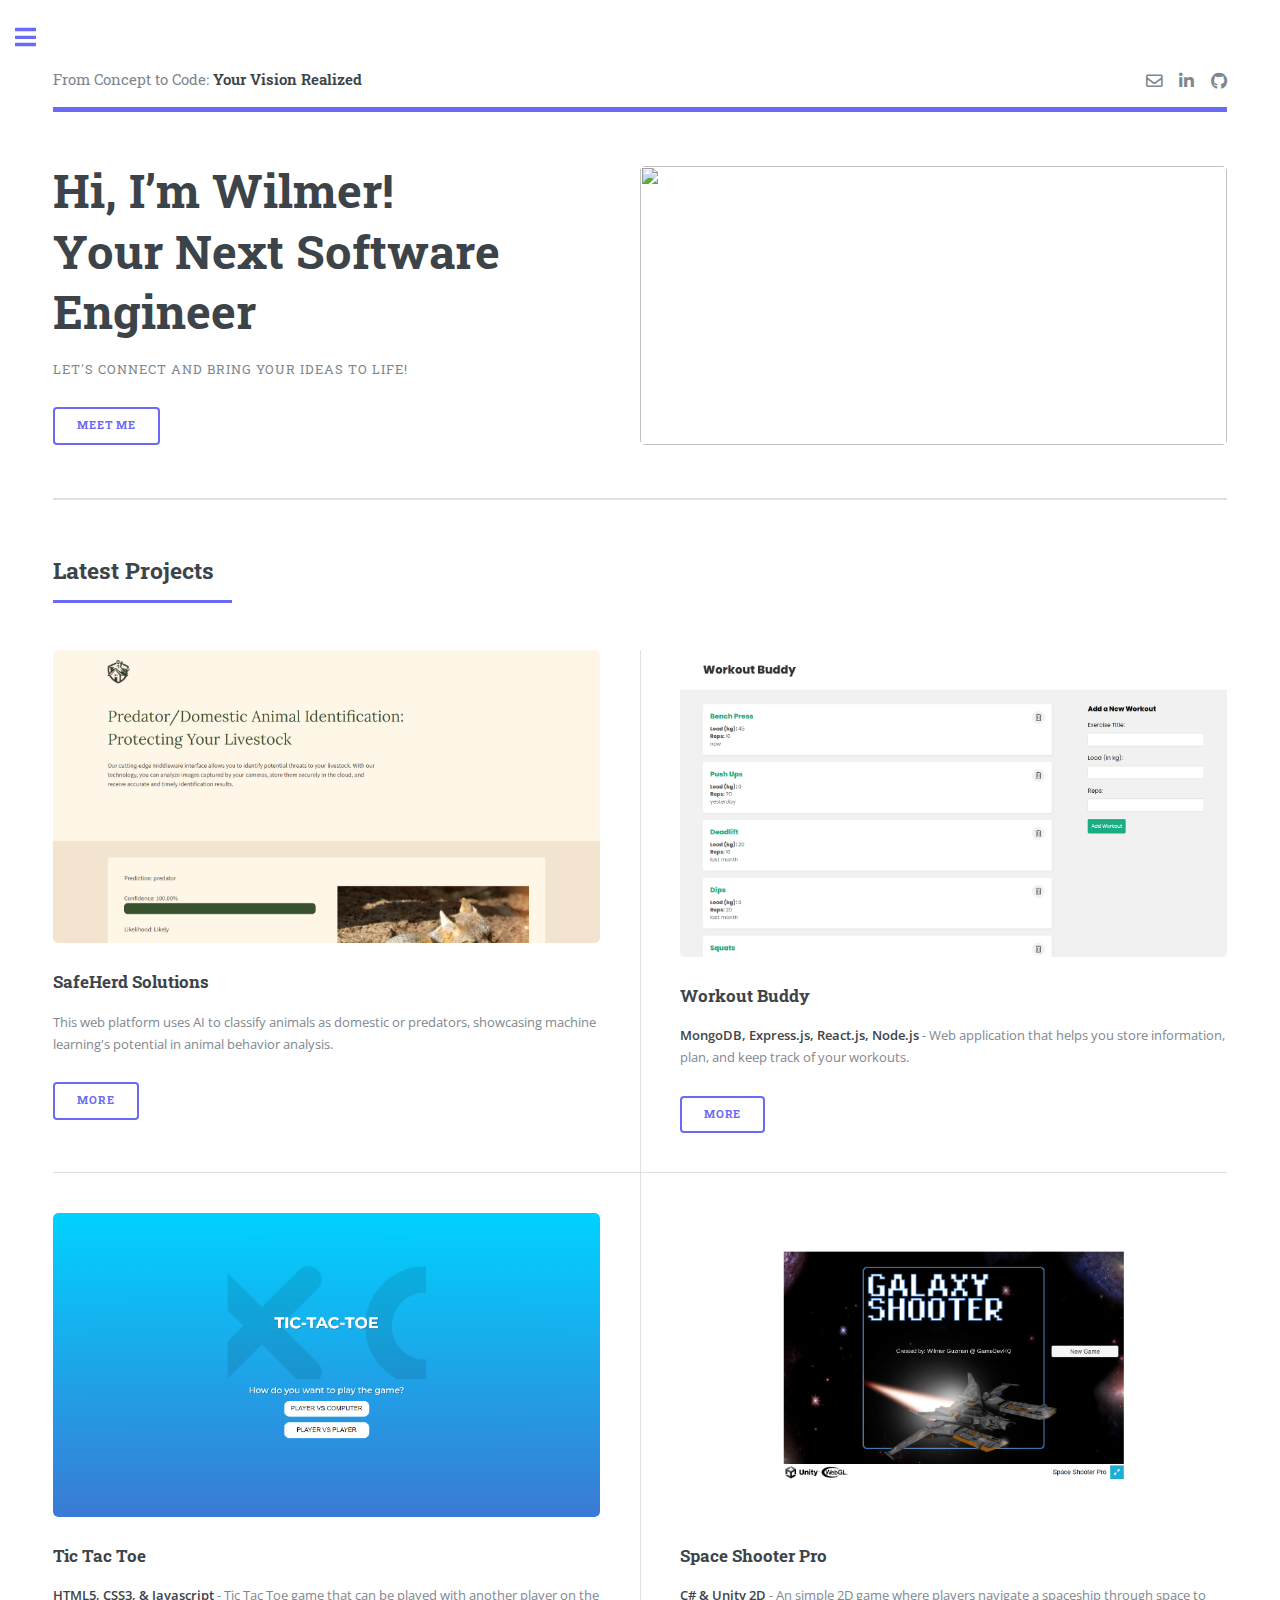
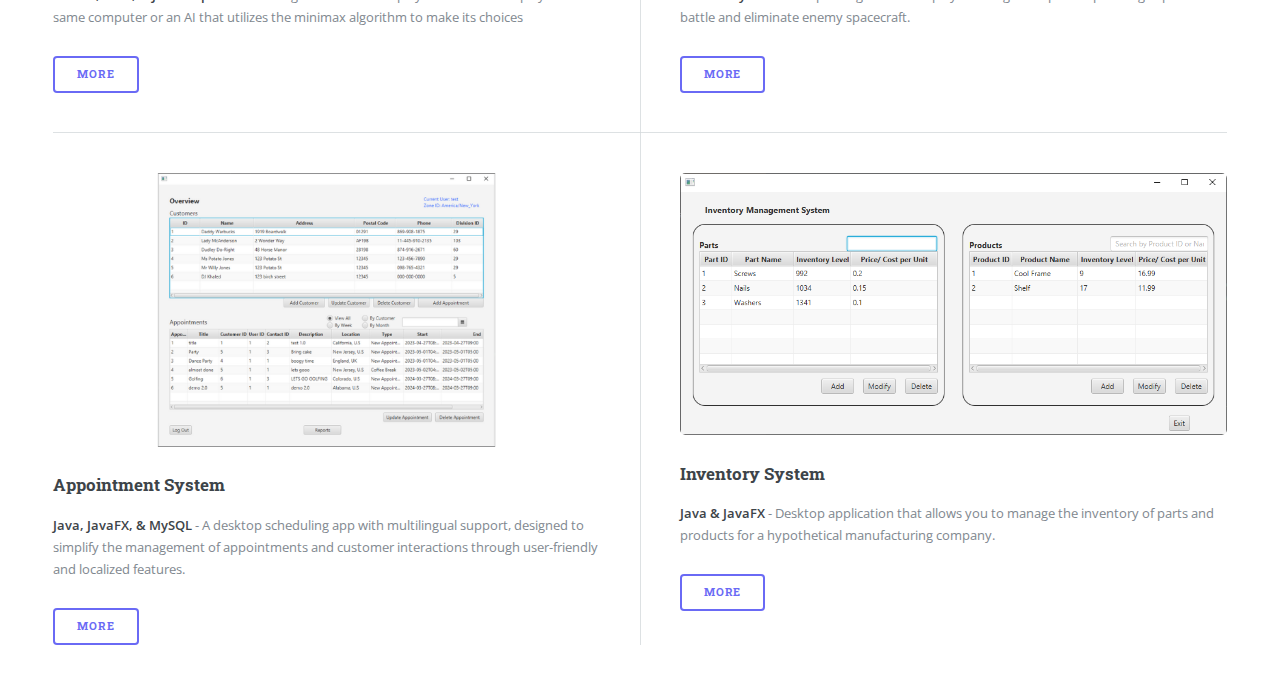
==== index.html @ 5cb60469 "Initial commit" ====
<!DOCTYPE html>
<html>
  <head>
    <title>Wilmer Guzman Portfolio - Codebywill</title>
    <meta charset="utf-8" />
    <meta
      name="viewport"
      content="width=device-width, initial-scale=1, user-scalable=no"
    />
    <link rel="stylesheet" href="assets/css/main.css" />
  </head>
  <body class="is-preload">
    <!-- Wrapper -->
    <div id="wrapper">
      <!-- Main -->
      <div id="main">
        <div class="inner">
          <!-- Header -->
          <header id="header">
            <a href="index.html" class="logo"
              >From Concept to Code: <strong>Your Vision Realized</strong></a
            >
            <ul class="icons">
              <li>
                <a
                  href="mailto:joelguzman2468@gmail.com"
                  target="_blank"
                  class="icon fa-envelope"
                  ><span class="label">Email</span></a
                >
              </li>
              <li>
                <a
                  href="https://www.linkedin.com/in/wilmerguzman/"
                  target="_blank"
                  class="icon brands fa-linkedin-in"
                  ><span class="label">LinkedIn</span></a
                >
              </li>
              <li>
                <a
                  href="https://github.com/Wilmer856"
                  target="_blank"
                  class="icon brands fa-github"
                  ><span class="label">Github</span></a
                >
              </li>
            </ul>
          </header>

          <!-- Banner -->
          <section id="banner">
            <div class="content">
              <header>
                <h1>
                  Hi, I’m Wilmer!<br />
                  Your Next Software Engineer
                </h1>
                <p>Let's connect and bring your ideas to life!</p>
              </header>
              <ul class="actions">
                <li><a href="#" class="button big">Meet me</a></li>
              </ul>
            </div>
            <span class="image object">
              <img
                src="images/cytonn-photography-n95VMLxqM2I-unsplash.jpg"
                alt=""
              />
            </span>
          </section>

          <!-- Section -->
          <section id="portfolio">
            <header class="major">
              <h2>Latest Projects</h2>
            </header>
            <div class="posts">
              <article>
                <a href="./portfolio/safeherd.html" class="image"
                  ><img src="images/SafeHerd.png" alt=""
                /></a>
                <h3>SafeHerd Solutions</h3>
                <p>
                  This web platform uses AI to classify animals as domestic or
                  predators, showcasing machine learning's potential in animal
                  behavior analysis.
                </p>
                <ul class="actions">
                  <li>
                    <a href="./portfolio/safeherd.html" class="button">More</a>
                  </li>
                </ul>
              </article>
              <article>
                <a href="./portfolio/workout-buddy.html" class="image"
                  ><img src="images/workout-buddy.png" alt=""
                /></a>
                <h3>Workout Buddy</h3>
                <p>
                  <strong>MongoDB, Express.js, React.js, Node.js </strong>
                  - Web application that helps you store information, plan, and
                  keep track of your workouts.
                </p>
                <ul class="actions">
                  <li>
                    <a href="./portfolio/workout-buddy.html" class="button"
                      >More</a
                    >
                  </li>
                </ul>
              </article>
              <article>
                <a href="./portfolio/tic-tac-toe.html" class="image"
                  ><img src="images/Tic-Tac-Toe.png" alt=""
                /></a>
                <h3>Tic Tac Toe</h3>
                <p>
                  <strong>HTML5, CSS3, & Javascript </strong>
                  - Tic Tac Toe game that can be played with another player on
                  the same computer or an AI that utilizes the minimax algorithm
                  to make its choices
                </p>
                <ul class="actions">
                  <li>
                    <a href="./portfolio/tic-tac-toe.html" class="button"
                      >More</a
                    >
                  </li>
                </ul>
              </article>
              <article>
                <a href="./portfolio/space-shooter.html" class="image"
                  ><img src="images/Space-Shooter-Pro.png" alt=""
                /></a>
                <h3>Space Shooter Pro</h3>
                <p>
                  <strong>C# & Unity 2D </strong>
                  - An simple 2D game where players navigate a spaceship through
                  space to battle and eliminate enemy spacecraft.
                </p>
                <ul class="actions">
                  <li>
                    <a href="./portfolio/space-shooter.html" class="button"
                      >More</a
                    >
                  </li>
                </ul>
              </article>
              <article>
                <a href="./portfolio/appointment-system.html" class="image"
                  ><img src="images/appointment-app.png" alt=""
                /></a>
                <h3>Appointment System</h3>
                <p>
                  <strong>Java, JavaFX, & MySQL </strong>
                  - A desktop scheduling app with multilingual support, designed
                  to simplify the management of appointments and customer
                  interactions through user-friendly and localized features.
                </p>
                <ul class="actions">
                  <li>
                    <a href="./portfolio/appointment-system.html" class="button"
                      >More</a
                    >
                  </li>
                </ul>
              </article>
              <article>
                <a href="./portfolio/inventory-system.html" class="image"
                  ><img src="images/inventory-system.png" alt=""
                /></a>
                <h3>Inventory System</h3>
                <p>
                  <strong>Java & JavaFX </strong>
                  - Desktop application that allows you to manage the inventory
                  of parts and products for a hypothetical manufacturing
                  company.
                </p>
                <ul class="actions">
                  <li>
                    <a href="./portfolio/inventory-system.html" class="button"
                      >More</a
                    >
                  </li>
                </ul>
              </article>
            </div>
          </section>
        </div>
      </div>

      <!-- Sidebar -->
      <div id="sidebar">
        <div class="inner">
          <!-- Menu -->
          <nav id="menu">
            <header class="major">
              <h2>Menu</h2>
            </header>
            <ul>
              <li><a href="index.html">Homepage</a></li>
              <li><a href="index.html#portfolio">Portfolio</a></li>
            </ul>
          </nav>
          <!-- Section -->
          <section>
            <header class="major">
              <h2>Get in touch</h2>
            </header>
            <p>Ready to Start a Conversation?</p>
            <ul class="contact">
              <li class="icon solid fa-envelope">
                <a href="mailto:joelguzman2468@gmail.com" target="_blank"
                  >joelguzman2468@gmail.com</a
                >
              </li>
              <li class="icon brands solid fa-linkedin-in">
                <a
                  href="https://www.linkedin.com/in/wilmerguzman/"
                  target="_blank"
                  >Codebywill.com/linkedin</a
                >
              </li>
              <li class="icon brands solid fa-github">
                <a href="https://github.com/Wilmer856" target="_blank"
                  >Codebywill.com/github</a
                >
              </li>
            </ul>
          </section>

          <!-- Footer -->
          <footer id="footer">
            <p class="copyright">&copy; Codebywill. All rights reserved.</p>
          </footer>
        </div>
      </div>
    </div>

    <!-- Scripts -->
    <script src="assets/js/jquery.min.js"></script>
    <script src="assets/js/browser.min.js"></script>
    <script src="assets/js/breakpoints.min.js"></script>
    <script src="assets/js/util.js"></script>
    <script src="assets/js/main.js"></script>
  </body>

  <!-- Editorial by HTML5 UP -->
</html>
---- assets/css/main.css ----
@import url(fontawesome-all.min.css);
@import url("https://fonts.googleapis.com/css?family=Open+Sans:400,600,400italic,600italic|Roboto+Slab:400,700");
/*
	Editorial by HTML5 UP
	html5up.net | @ajlkn
	Free for personal and commercial use under the CCA 3.0 license (html5up.net/license)
*/
html, body, div, span, applet, object,
iframe, h1, h2, h3, h4, h5, h6, p, blockquote,
pre, a, abbr, acronym, address, big, cite,
code, del, dfn, em, img, ins, kbd, q, s, samp,
small, strike, strong, sub, sup, tt, var, b,
u, i, center, dl, dt, dd, ol, ul, li, fieldset,
form, label, legend, table, caption, tbody,
tfoot, thead, tr, th, td, article, aside,
canvas, details, embed, figure, figcaption,
footer, header, hgroup, menu, nav, output, ruby,
section, summary, time, mark, audio, video {
  margin: 0;
  padding: 0;
  border: 0;
  font-size: 100%;
  font: inherit;
  vertical-align: baseline; }

article, aside, details, figcaption, figure,
footer, header, hgroup, menu, nav, section {
  display: block; }

body {
  line-height: 1; }

ol, ul {
  list-style: none; }

blockquote, q {
  quotes: none; }
  blockquote:before, blockquote:after, q:before, q:after {
    content: '';
    content: none; }

table {
  border-collapse: collapse;
  border-spacing: 0; }

body {
  -webkit-text-size-adjust: none; }

mark {
  background-color: transparent;
  color: inherit; }

input::-moz-focus-inner {
  border: 0;
  padding: 0; }

input, select, textarea {
  -moz-appearance: none;
  -webkit-appearance: none;
  -ms-appearance: none;
  appearance: none; }

/* Basic */
@-ms-viewport {
  width: device-width; }

body {
  -ms-overflow-style: scrollbar; }

@media screen and (max-width: 480px) {
  html, body {
    min-width: 320px; } }

html {
  box-sizing: border-box; }

*, *:before, *:after {
  box-sizing: inherit; }

body {
  background: #ffffff; }
  body.is-preload *, body.is-preload *:before, body.is-preload *:after, body.is-resizing *, body.is-resizing *:before, body.is-resizing *:after {
    -moz-animation: none !important;
    -webkit-animation: none !important;
    -ms-animation: none !important;
    animation: none !important;
    -moz-transition: none !important;
    -webkit-transition: none !important;
    -ms-transition: none !important;
    transition: none !important; }

/* Type */
body, input, select, textarea {
  color: #7f888f;
  font-family: "Open Sans", sans-serif;
  font-size: 13pt;
  font-weight: 400;
  line-height: 1.65; }
  @media screen and (max-width: 1680px) {
    body, input, select, textarea {
      font-size: 11pt; } }
  @media screen and (max-width: 1280px) {
    body, input, select, textarea {
      font-size: 10pt; } }
  @media screen and (max-width: 360px) {
    body, input, select, textarea {
      font-size: 9pt; } }

a {
  -moz-transition: color 0.2s ease-in-out, border-bottom-color 0.2s ease-in-out;
  -webkit-transition: color 0.2s ease-in-out, border-bottom-color 0.2s ease-in-out;
  -ms-transition: color 0.2s ease-in-out, border-bottom-color 0.2s ease-in-out;
  transition: color 0.2s ease-in-out, border-bottom-color 0.2s ease-in-out;
  border-bottom: dotted 1px;
  color: #6A6AF5;
  text-decoration: none; }
  a:hover {
    border-bottom-color: #6A6AF5;
    color: #6A6AF5 !important; }
    a:hover strong {
      color: inherit; }

strong, b {
  color: #3d4449;
  font-weight: 600; }

em, i {
  font-style: italic; }

p {
  margin: 0 0 2em 0; }

h1, h2, h3, h4, h5, h6 {
  color: #3d4449;
  font-family: "Roboto Slab", serif;
  font-weight: 700;
  line-height: 1.5;
  margin: 0 0 1em 0; }
  h1 a, h2 a, h3 a, h4 a, h5 a, h6 a {
    color: inherit;
    text-decoration: none;
    border-bottom: 0; }

h1 {
  font-size: 4em;
  margin: 0 0 0.5em 0;
  line-height: 1.3; }

h2 {
  font-size: 1.75em; }

h3 {
  font-size: 1.25em; }

h4 {
  font-size: 1.1em; }

h5 {
  font-size: 0.9em; }

h6 {
  font-size: 0.7em; }

@media screen and (max-width: 1680px) {
  h1 {
    font-size: 3.5em; } }

@media screen and (max-width: 980px) {
  h1 {
    font-size: 3.25em; } }

@media screen and (max-width: 736px) {
  h1 {
    font-size: 2em;
    line-height: 1.4; }
  h2 {
    font-size: 1.5em; } }

sub {
  font-size: 0.8em;
  position: relative;
  top: 0.5em; }

sup {
  font-size: 0.8em;
  position: relative;
  top: -0.5em; }

blockquote {
  border-left: solid 3px rgba(210, 215, 217, 0.75);
  font-style: italic;
  margin: 0 0 2em 0;
  padding: 0.5em 0 0.5em 2em; }

code {
  background: rgba(230, 235, 237, 0.25);
  border-radius: 0.375em;
  border: solid 1px rgba(210, 215, 217, 0.75);
  font-family: "Courier New", monospace;
  font-size: 0.9em;
  margin: 0 0.25em;
  padding: 0.25em 0.65em; }

pre {
  -webkit-overflow-scrolling: touch;
  font-family: "Courier New", monospace;
  font-size: 0.9em;
  margin: 0 0 2em 0; }
  pre code {
    display: block;
    line-height: 1.75;
    padding: 1em 1.5em;
    overflow-x: auto; }

hr {
  border: 0;
  border-bottom: solid 1px rgba(210, 215, 217, 0.75);
  margin: 2em 0; }
  hr.major {
    margin: 3em 0; }

.align-left {
  text-align: left; }

.align-center {
  text-align: center; }

.align-right {
  text-align: right; }

/* Row */
.row {
  display: flex;
  flex-wrap: wrap;
  box-sizing: border-box;
  align-items: stretch; }
  .row > * {
    box-sizing: border-box; }
  .row.gtr-uniform > * > :last-child {
    margin-bottom: 0; }
  .row.aln-left {
    justify-content: flex-start; }
  .row.aln-center {
    justify-content: center; }
  .row.aln-right {
    justify-content: flex-end; }
  .row.aln-top {
    align-items: flex-start; }
  .row.aln-middle {
    align-items: center; }
  .row.aln-bottom {
    align-items: flex-end; }
  .row > .imp {
    order: -1; }
  .row > .col-1 {
    width: 8.33333%; }
  .row > .off-1 {
    margin-left: 8.33333%; }
  .row > .col-2 {
    width: 16.66667%; }
  .row > .off-2 {
    margin-left: 16.66667%; }
  .row > .col-3 {
    width: 25%; }
  .row > .off-3 {
    margin-left: 25%; }
  .row > .col-4 {
    width: 33.33333%; }
  .row > .off-4 {
    margin-left: 33.33333%; }
  .row > .col-5 {
    width: 41.66667%; }
  .row > .off-5 {
    margin-left: 41.66667%; }
  .row > .col-6 {
    width: 50%; }
  .row > .off-6 {
    margin-left: 50%; }
  .row > .col-7 {
    width: 58.33333%; }
  .row > .off-7 {
    margin-left: 58.33333%; }
  .row > .col-8 {
    width: 66.66667%; }
  .row > .off-8 {
    margin-left: 66.66667%; }
  .row > .col-9 {
    width: 75%; }
  .row > .off-9 {
    margin-left: 75%; }
  .row > .col-10 {
    width: 83.33333%; }
  .row > .off-10 {
    margin-left: 83.33333%; }
  .row > .col-11 {
    width: 91.66667%; }
  .row > .off-11 {
    margin-left: 91.66667%; }
  .row > .col-12 {
    width: 100%; }
  .row > .off-12 {
    margin-left: 100%; }
  .row.gtr-0 {
    margin-top: 0;
    margin-left: 0em; }
    .row.gtr-0 > * {
      padding: 0 0 0 0em; }
    .row.gtr-0.gtr-uniform {
      margin-top: 0em; }
      .row.gtr-0.gtr-uniform > * {
        padding-top: 0em; }
  .row.gtr-25 {
    margin-top: 0;
    margin-left: -0.375em; }
    .row.gtr-25 > * {
      padding: 0 0 0 0.375em; }
    .row.gtr-25.gtr-uniform {
      margin-top: -0.375em; }
      .row.gtr-25.gtr-uniform > * {
        padding-top: 0.375em; }
  .row.gtr-50 {
    margin-top: 0;
    margin-left: -0.75em; }
    .row.gtr-50 > * {
      padding: 0 0 0 0.75em; }
    .row.gtr-50.gtr-uniform {
      margin-top: -0.75em; }
      .row.gtr-50.gtr-uniform > * {
        padding-top: 0.75em; }
  .row {
    margin-top: 0;
    margin-left: -1.5em; }
    .row > * {
      padding: 0 0 0 1.5em; }
    .row.gtr-uniform {
      margin-top: -1.5em; }
      .row.gtr-uniform > * {
        padding-top: 1.5em; }
  .row.gtr-150 {
    margin-top: 0;
    margin-left: -2.25em; }
    .row.gtr-150 > * {
      padding: 0 0 0 2.25em; }
    .row.gtr-150.gtr-uniform {
      margin-top: -2.25em; }
      .row.gtr-150.gtr-uniform > * {
        padding-top: 2.25em; }
  .row.gtr-200 {
    margin-top: 0;
    margin-left: -3em; }
    .row.gtr-200 > * {
      padding: 0 0 0 3em; }
    .row.gtr-200.gtr-uniform {
      margin-top: -3em; }
      .row.gtr-200.gtr-uniform > * {
        padding-top: 3em; }
  @media screen and (max-width: 1680px) {
    .row {
      display: flex;
      flex-wrap: wrap;
      box-sizing: border-box;
      align-items: stretch; }
      .row > * {
        box-sizing: border-box; }
      .row.gtr-uniform > * > :last-child {
        margin-bottom: 0; }
      .row.aln-left {
        justify-content: flex-start; }
      .row.aln-center {
        justify-content: center; }
      .row.aln-right {
        justify-content: flex-end; }
      .row.aln-top {
        align-items: flex-start; }
      .row.aln-middle {
        align-items: center; }
      .row.aln-bottom {
        align-items: flex-end; }
      .row > .imp-xlarge {
        order: -1; }
      .row > .col-1-xlarge {
        width: 8.33333%; }
      .row > .off-1-xlarge {
        margin-left: 8.33333%; }
      .row > .col-2-xlarge {
        width: 16.66667%; }
      .row > .off-2-xlarge {
        margin-left: 16.66667%; }
      .row > .col-3-xlarge {
        width: 25%; }
      .row > .off-3-xlarge {
        margin-left: 25%; }
      .row > .col-4-xlarge {
        width: 33.33333%; }
      .row > .off-4-xlarge {
        margin-left: 33.33333%; }
      .row > .col-5-xlarge {
        width: 41.66667%; }
      .row > .off-5-xlarge {
        margin-left: 41.66667%; }
      .row > .col-6-xlarge {
        width: 50%; }
      .row > .off-6-xlarge {
        margin-left: 50%; }
      .row > .col-7-xlarge {
        width: 58.33333%; }
      .row > .off-7-xlarge {
        margin-left: 58.33333%; }
      .row > .col-8-xlarge {
        width: 66.66667%; }
      .row > .off-8-xlarge {
        margin-left: 66.66667%; }
      .row > .col-9-xlarge {
        width: 75%; }
      .row > .off-9-xlarge {
        margin-left: 75%; }
      .row > .col-10-xlarge {
        width: 83.33333%; }
      .row > .off-10-xlarge {
        margin-left: 83.33333%; }
      .row > .col-11-xlarge {
        width: 91.66667%; }
      .row > .off-11-xlarge {
        margin-left: 91.66667%; }
      .row > .col-12-xlarge {
        width: 100%; }
      .row > .off-12-xlarge {
        margin-left: 100%; }
      .row.gtr-0 {
        margin-top: 0;
        margin-left: 0em; }
        .row.gtr-0 > * {
          padding: 0 0 0 0em; }
        .row.gtr-0.gtr-uniform {
          margin-top: 0em; }
          .row.gtr-0.gtr-uniform > * {
            padding-top: 0em; }
      .row.gtr-25 {
        margin-top: 0;
        margin-left: -0.375em; }
        .row.gtr-25 > * {
          padding: 0 0 0 0.375em; }
        .row.gtr-25.gtr-uniform {
          margin-top: -0.375em; }
          .row.gtr-25.gtr-uniform > * {
            padding-top: 0.375em; }
      .row.gtr-50 {
        margin-top: 0;
        margin-left: -0.75em; }
        .row.gtr-50 > * {
          padding: 0 0 0 0.75em; }
        .row.gtr-50.gtr-uniform {
          margin-top: -0.75em; }
          .row.gtr-50.gtr-uniform > * {
            padding-top: 0.75em; }
      .row {
        margin-top: 0;
        margin-left: -1.5em; }
        .row > * {
          padding: 0 0 0 1.5em; }
        .row.gtr-uniform {
          margin-top: -1.5em; }
          .row.gtr-uniform > * {
            padding-top: 1.5em; }
      .row.gtr-150 {
        margin-top: 0;
        margin-left: -2.25em; }
        .row.gtr-150 > * {
          padding: 0 0 0 2.25em; }
        .row.gtr-150.gtr-uniform {
          margin-top: -2.25em; }
          .row.gtr-150.gtr-uniform > * {
            padding-top: 2.25em; }
      .row.gtr-200 {
        margin-top: 0;
        margin-left: -3em; }
        .row.gtr-200 > * {
          padding: 0 0 0 3em; }
        .row.gtr-200.gtr-uniform {
          margin-top: -3em; }
          .row.gtr-200.gtr-uniform > * {
            padding-top: 3em; } }
  @media screen and (max-width: 1280px) {
    .row {
      display: flex;
      flex-wrap: wrap;
      box-sizing: border-box;
      align-items: stretch; }
      .row > * {
        box-sizing: border-box; }
      .row.gtr-uniform > * > :last-child {
        margin-bottom: 0; }
      .row.aln-left {
        justify-content: flex-start; }
      .row.aln-center {
        justify-content: center; }
      .row.aln-right {
        justify-content: flex-end; }
      .row.aln-top {
        align-items: flex-start; }
      .row.aln-middle {
        align-items: center; }
      .row.aln-bottom {
        align-items: flex-end; }
      .row > .imp-large {
        order: -1; }
      .row > .col-1-large {
        width: 8.33333%; }
      .row > .off-1-large {
        margin-left: 8.33333%; }
      .row > .col-2-large {
        width: 16.66667%; }
      .row > .off-2-large {
        margin-left: 16.66667%; }
      .row > .col-3-large {
        width: 25%; }
      .row > .off-3-large {
        margin-left: 25%; }
      .row > .col-4-large {
        width: 33.33333%; }
      .row > .off-4-large {
        margin-left: 33.33333%; }
      .row > .col-5-large {
        width: 41.66667%; }
      .row > .off-5-large {
        margin-left: 41.66667%; }
      .row > .col-6-large {
        width: 50%; }
      .row > .off-6-large {
        margin-left: 50%; }
      .row > .col-7-large {
        width: 58.33333%; }
      .row > .off-7-large {
        margin-left: 58.33333%; }
      .row > .col-8-large {
        width: 66.66667%; }
      .row > .off-8-large {
        margin-left: 66.66667%; }
      .row > .col-9-large {
        width: 75%; }
      .row > .off-9-large {
        margin-left: 75%; }
      .row > .col-10-large {
        width: 83.33333%; }
      .row > .off-10-large {
        margin-left: 83.33333%; }
      .row > .col-11-large {
        width: 91.66667%; }
      .row > .off-11-large {
        margin-left: 91.66667%; }
      .row > .col-12-large {
        width: 100%; }
      .row > .off-12-large {
        margin-left: 100%; }
      .row.gtr-0 {
        margin-top: 0;
        margin-left: 0em; }
        .row.gtr-0 > * {
          padding: 0 0 0 0em; }
        .row.gtr-0.gtr-uniform {
          margin-top: 0em; }
          .row.gtr-0.gtr-uniform > * {
            padding-top: 0em; }
      .row.gtr-25 {
        margin-top: 0;
        margin-left: -0.375em; }
        .row.gtr-25 > * {
          padding: 0 0 0 0.375em; }
        .row.gtr-25.gtr-uniform {
          margin-top: -0.375em; }
          .row.gtr-25.gtr-uniform > * {
            padding-top: 0.375em; }
      .row.gtr-50 {
        margin-top: 0;
        margin-left: -0.75em; }
        .row.gtr-50 > * {
          padding: 0 0 0 0.75em; }
        .row.gtr-50.gtr-uniform {
          margin-top: -0.75em; }
          .row.gtr-50.gtr-uniform > * {
            padding-top: 0.75em; }
      .row {
        margin-top: 0;
        margin-left: -1.5em; }
        .row > * {
          padding: 0 0 0 1.5em; }
        .row.gtr-uniform {
          margin-top: -1.5em; }
          .row.gtr-uniform > * {
            padding-top: 1.5em; }
      .row.gtr-150 {
        margin-top: 0;
        margin-left: -2.25em; }
        .row.gtr-150 > * {
          padding: 0 0 0 2.25em; }
        .row.gtr-150.gtr-uniform {
          margin-top: -2.25em; }
          .row.gtr-150.gtr-uniform > * {
            padding-top: 2.25em; }
      .row.gtr-200 {
        margin-top: 0;
        margin-left: -3em; }
        .row.gtr-200 > * {
          padding: 0 0 0 3em; }
        .row.gtr-200.gtr-uniform {
          margin-top: -3em; }
          .row.gtr-200.gtr-uniform > * {
            padding-top: 3em; } }
  @media screen and (max-width: 980px) {
    .row {
      display: flex;
      flex-wrap: wrap;
      box-sizing: border-box;
      align-items: stretch; }
      .row > * {
        box-sizing: border-box; }
      .row.gtr-uniform > * > :last-child {
        margin-bottom: 0; }
      .row.aln-left {
        justify-content: flex-start; }
      .row.aln-center {
        justify-content: center; }
      .row.aln-right {
        justify-content: flex-end; }
      .row.aln-top {
        align-items: flex-start; }
      .row.aln-middle {
        align-items: center; }
      .row.aln-bottom {
        align-items: flex-end; }
      .row > .imp-medium {
        order: -1; }
      .row > .col-1-medium {
        width: 8.33333%; }
      .row > .off-1-medium {
        margin-left: 8.33333%; }
      .row > .col-2-medium {
        width: 16.66667%; }
      .row > .off-2-medium {
        margin-left: 16.66667%; }
      .row > .col-3-medium {
        width: 25%; }
      .row > .off-3-medium {
        margin-left: 25%; }
      .row > .col-4-medium {
        width: 33.33333%; }
      .row > .off-4-medium {
        margin-left: 33.33333%; }
      .row > .col-5-medium {
        width: 41.66667%; }
      .row > .off-5-medium {
        margin-left: 41.66667%; }
      .row > .col-6-medium {
        width: 50%; }
      .row > .off-6-medium {
        margin-left: 50%; }
      .row > .col-7-medium {
        width: 58.33333%; }
      .row > .off-7-medium {
        margin-left: 58.33333%; }
      .row > .col-8-medium {
        width: 66.66667%; }
      .row > .off-8-medium {
        margin-left: 66.66667%; }
      .row > .col-9-medium {
        width: 75%; }
      .row > .off-9-medium {
        margin-left: 75%; }
      .row > .col-10-medium {
        width: 83.33333%; }
      .row > .off-10-medium {
        margin-left: 83.33333%; }
      .row > .col-11-medium {
        width: 91.66667%; }
      .row > .off-11-medium {
        margin-left: 91.66667%; }
      .row > .col-12-medium {
        width: 100%; }
      .row > .off-12-medium {
        margin-left: 100%; }
      .row.gtr-0 {
        margin-top: 0;
        margin-left: 0em; }
        .row.gtr-0 > * {
          padding: 0 0 0 0em; }
        .row.gtr-0.gtr-uniform {
          margin-top: 0em; }
          .row.gtr-0.gtr-uniform > * {
            padding-top: 0em; }
      .row.gtr-25 {
        margin-top: 0;
        margin-left: -0.375em; }
        .row.gtr-25 > * {
          padding: 0 0 0 0.375em; }
        .row.gtr-25.gtr-uniform {
          margin-top: -0.375em; }
          .row.gtr-25.gtr-uniform > * {
            padding-top: 0.375em; }
      .row.gtr-50 {
        margin-top: 0;
        margin-left: -0.75em; }
        .row.gtr-50 > * {
          padding: 0 0 0 0.75em; }
        .row.gtr-50.gtr-uniform {
          margin-top: -0.75em; }
          .row.gtr-50.gtr-uniform > * {
            padding-top: 0.75em; }
      .row {
        margin-top: 0;
        margin-left: -1.5em; }
        .row > * {
          padding: 0 0 0 1.5em; }
        .row.gtr-uniform {
          margin-top: -1.5em; }
          .row.gtr-uniform > * {
            padding-top: 1.5em; }
      .row.gtr-150 {
        margin-top: 0;
        margin-left: -2.25em; }
        .row.gtr-150 > * {
          padding: 0 0 0 2.25em; }
        .row.gtr-150.gtr-uniform {
          margin-top: -2.25em; }
          .row.gtr-150.gtr-uniform > * {
            padding-top: 2.25em; }
      .row.gtr-200 {
        margin-top: 0;
        margin-left: -3em; }
        .row.gtr-200 > * {
          padding: 0 0 0 3em; }
        .row.gtr-200.gtr-uniform {
          margin-top: -3em; }
          .row.gtr-200.gtr-uniform > * {
            padding-top: 3em; } }
  @media screen and (max-width: 736px) {
    .row {
      display: flex;
      flex-wrap: wrap;
      box-sizing: border-box;
      align-items: stretch; }
      .row > * {
        box-sizing: border-box; }
      .row.gtr-uniform > * > :last-child {
        margin-bottom: 0; }
      .row.aln-left {
        justify-content: flex-start; }
      .row.aln-center {
        justify-content: center; }
      .row.aln-right {
        justify-content: flex-end; }
      .row.aln-top {
        align-items: flex-start; }
      .row.aln-middle {
        align-items: center; }
      .row.aln-bottom {
        align-items: flex-end; }
      .row > .imp-small {
        order: -1; }
      .row > .col-1-small {
        width: 8.33333%; }
      .row > .off-1-small {
        margin-left: 8.33333%; }
      .row > .col-2-small {
        width: 16.66667%; }
      .row > .off-2-small {
        margin-left: 16.66667%; }
      .row > .col-3-small {
        width: 25%; }
      .row > .off-3-small {
        margin-left: 25%; }
      .row > .col-4-small {
        width: 33.33333%; }
      .row > .off-4-small {
        margin-left: 33.33333%; }
      .row > .col-5-small {
        width: 41.66667%; }
      .row > .off-5-small {
        margin-left: 41.66667%; }
      .row > .col-6-small {
        width: 50%; }
      .row > .off-6-small {
        margin-left: 50%; }
      .row > .col-7-small {
        width: 58.33333%; }
      .row > .off-7-small {
        margin-left: 58.33333%; }
      .row > .col-8-small {
        width: 66.66667%; }
      .row > .off-8-small {
        margin-left: 66.66667%; }
      .row > .col-9-small {
        width: 75%; }
      .row > .off-9-small {
        margin-left: 75%; }
      .row > .col-10-small {
        width: 83.33333%; }
      .row > .off-10-small {
        margin-left: 83.33333%; }
      .row > .col-11-small {
        width: 91.66667%; }
      .row > .off-11-small {
        margin-left: 91.66667%; }
      .row > .col-12-small {
        width: 100%; }
      .row > .off-12-small {
        margin-left: 100%; }
      .row.gtr-0 {
        margin-top: 0;
        margin-left: 0em; }
        .row.gtr-0 > * {
          padding: 0 0 0 0em; }
        .row.gtr-0.gtr-uniform {
          margin-top: 0em; }
          .row.gtr-0.gtr-uniform > * {
            padding-top: 0em; }
      .row.gtr-25 {
        margin-top: 0;
        margin-left: -0.375em; }
        .row.gtr-25 > * {
          padding: 0 0 0 0.375em; }
        .row.gtr-25.gtr-uniform {
          margin-top: -0.375em; }
          .row.gtr-25.gtr-uniform > * {
            padding-top: 0.375em; }
      .row.gtr-50 {
        margin-top: 0;
        margin-left: -0.75em; }
        .row.gtr-50 > * {
          padding: 0 0 0 0.75em; }
        .row.gtr-50.gtr-uniform {
          margin-top: -0.75em; }
          .row.gtr-50.gtr-uniform > * {
            padding-top: 0.75em; }
      .row {
        margin-top: 0;
        margin-left: -1.5em; }
        .row > * {
          padding: 0 0 0 1.5em; }
        .row.gtr-uniform {
          margin-top: -1.5em; }
          .row.gtr-uniform > * {
            padding-top: 1.5em; }
      .row.gtr-150 {
        margin-top: 0;
        margin-left: -2.25em; }
        .row.gtr-150 > * {
          padding: 0 0 0 2.25em; }
        .row.gtr-150.gtr-uniform {
          margin-top: -2.25em; }
          .row.gtr-150.gtr-uniform > * {
            padding-top: 2.25em; }
      .row.gtr-200 {
        margin-top: 0;
        margin-left: -3em; }
        .row.gtr-200 > * {
          padding: 0 0 0 3em; }
        .row.gtr-200.gtr-uniform {
          margin-top: -3em; }
          .row.gtr-200.gtr-uniform > * {
            padding-top: 3em; } }
  @media screen and (max-width: 480px) {
    .row {
      display: flex;
      flex-wrap: wrap;
      box-sizing: border-box;
      align-items: stretch; }
      .row > * {
        box-sizing: border-box; }
      .row.gtr-uniform > * > :last-child {
        margin-bottom: 0; }
      .row.aln-left {
        justify-content: flex-start; }
      .row.aln-center {
        justify-content: center; }
      .row.aln-right {
        justify-content: flex-end; }
      .row.aln-top {
        align-items: flex-start; }
      .row.aln-middle {
        align-items: center; }
      .row.aln-bottom {
        align-items: flex-end; }
      .row > .imp-xsmall {
        order: -1; }
      .row > .col-1-xsmall {
        width: 8.33333%; }
      .row > .off-1-xsmall {
        margin-left: 8.33333%; }
      .row > .col-2-xsmall {
        width: 16.66667%; }
      .row > .off-2-xsmall {
        margin-left: 16.66667%; }
      .row > .col-3-xsmall {
        width: 25%; }
      .row > .off-3-xsmall {
        margin-left: 25%; }
      .row > .col-4-xsmall {
        width: 33.33333%; }
      .row > .off-4-xsmall {
        margin-left: 33.33333%; }
      .row > .col-5-xsmall {
        width: 41.66667%; }
      .row > .off-5-xsmall {
        margin-left: 41.66667%; }
      .row > .col-6-xsmall {
        width: 50%; }
      .row > .off-6-xsmall {
        margin-left: 50%; }
      .row > .col-7-xsmall {
        width: 58.33333%; }
      .row > .off-7-xsmall {
        margin-left: 58.33333%; }
      .row > .col-8-xsmall {
        width: 66.66667%; }
      .row > .off-8-xsmall {
        margin-left: 66.66667%; }
      .row > .col-9-xsmall {
        width: 75%; }
      .row > .off-9-xsmall {
        margin-left: 75%; }
      .row > .col-10-xsmall {
        width: 83.33333%; }
      .row > .off-10-xsmall {
        margin-left: 83.33333%; }
      .row > .col-11-xsmall {
        width: 91.66667%; }
      .row > .off-11-xsmall {
        margin-left: 91.66667%; }
      .row > .col-12-xsmall {
        width: 100%; }
      .row > .off-12-xsmall {
        margin-left: 100%; }
      .row.gtr-0 {
        margin-top: 0;
        margin-left: 0em; }
        .row.gtr-0 > * {
          padding: 0 0 0 0em; }
        .row.gtr-0.gtr-uniform {
          margin-top: 0em; }
          .row.gtr-0.gtr-uniform > * {
            padding-top: 0em; }
      .row.gtr-25 {
        margin-top: 0;
        margin-left: -0.375em; }
        .row.gtr-25 > * {
          padding: 0 0 0 0.375em; }
        .row.gtr-25.gtr-uniform {
          margin-top: -0.375em; }
          .row.gtr-25.gtr-uniform > * {
            padding-top: 0.375em; }
      .row.gtr-50 {
        margin-top: 0;
        margin-left: -0.75em; }
        .row.gtr-50 > * {
          padding: 0 0 0 0.75em; }
        .row.gtr-50.gtr-uniform {
          margin-top: -0.75em; }
          .row.gtr-50.gtr-uniform > * {
            padding-top: 0.75em; }
      .row {
        margin-top: 0;
        margin-left: -1.5em; }
        .row > * {
          padding: 0 0 0 1.5em; }
        .row.gtr-uniform {
          margin-top: -1.5em; }
          .row.gtr-uniform > * {
            padding-top: 1.5em; }
      .row.gtr-150 {
        margin-top: 0;
        margin-left: -2.25em; }
        .row.gtr-150 > * {
          padding: 0 0 0 2.25em; }
        .row.gtr-150.gtr-uniform {
          margin-top: -2.25em; }
          .row.gtr-150.gtr-uniform > * {
            padding-top: 2.25em; }
      .row.gtr-200 {
        margin-top: 0;
        margin-left: -3em; }
        .row.gtr-200 > * {
          padding: 0 0 0 3em; }
        .row.gtr-200.gtr-uniform {
          margin-top: -3em; }
          .row.gtr-200.gtr-uniform > * {
            padding-top: 3em; } }

/* Section/Article */
section.special, article.special {
  text-align: center; }

header p {
  font-family: "Roboto Slab", serif;
  font-size: 1em;
  font-weight: 400;
  letter-spacing: 0.075em;
  margin-top: -0.5em;
  text-transform: uppercase; }

header.major > :last-child {
  border-bottom: solid 3px #6A6AF5;
  display: inline-block;
  margin: 0 0 2em 0;
  padding: 0 0.75em 0.5em 0; }

header.main > :last-child {
  margin: 0 0 1em 0; }

/* Form */
form {
  margin: 0 0 2em 0; }

label {
  color: #3d4449;
  display: block;
  font-size: 0.9em;
  font-weight: 600;
  margin: 0 0 1em 0; }

input[type="text"],
input[type="password"],
input[type="email"],
input[type="tel"],
input[type="search"],
input[type="url"],
select,
textarea {
  -moz-appearance: none;
  -webkit-appearance: none;
  -ms-appearance: none;
  appearance: none;
  background: #ffffff;
  border-radius: 0.375em;
  border: none;
  border: solid 1px rgba(210, 215, 217, 0.75);
  color: inherit;
  display: block;
  outline: 0;
  padding: 0 1em;
  text-decoration: none;
  width: 100%; }
  input[type="text"]:invalid,
  input[type="password"]:invalid,
  input[type="email"]:invalid,
  input[type="tel"]:invalid,
  input[type="search"]:invalid,
  input[type="url"]:invalid,
  select:invalid,
  textarea:invalid {
    box-shadow: none; }
  input[type="text"]:focus,
  input[type="password"]:focus,
  input[type="email"]:focus,
  input[type="tel"]:focus,
  input[type="search"]:focus,
  input[type="url"]:focus,
  select:focus,
  textarea:focus {
    border-color: #6A6AF5;
    box-shadow: 0 0 0 1px #6A6AF5; }

select {
  background-image: url("data:image/svg+xml;charset=utf8,%3Csvg xmlns='http://www.w3.org/2000/svg' width='40' height='40' preserveAspectRatio='none' viewBox='0 0 40 40'%3E%3Cpath d='M9.4,12.3l10.4,10.4l10.4-10.4c0.2-0.2,0.5-0.4,0.9-0.4c0.3,0,0.6,0.1,0.9,0.4l3.3,3.3c0.2,0.2,0.4,0.5,0.4,0.9 c0,0.4-0.1,0.6-0.4,0.9L20.7,31.9c-0.2,0.2-0.5,0.4-0.9,0.4c-0.3,0-0.6-0.1-0.9-0.4L4.3,17.3c-0.2-0.2-0.4-0.5-0.4-0.9 c0-0.4,0.1-0.6,0.4-0.9l3.3-3.3c0.2-0.2,0.5-0.4,0.9-0.4S9.1,12.1,9.4,12.3z' fill='rgba(210, 215, 217, 0.75)' /%3E%3C/svg%3E");
  background-size: 1.25em;
  background-repeat: no-repeat;
  background-position: calc(100% - 1em) center;
  height: 2.75em;
  padding-right: 2.75em;
  text-overflow: ellipsis; }
  select option {
    color: #3d4449;
    background: #ffffff; }
  select:focus::-ms-value {
    background-color: transparent; }
  select::-ms-expand {
    display: none; }

input[type="text"],
input[type="password"],
input[type="email"],
input[type="tel"],
input[type="search"],
input[type="url"],
select {
  height: 2.75em; }

textarea {
  padding: 0.75em 1em; }

input[type="checkbox"],
input[type="radio"] {
  -moz-appearance: none;
  -webkit-appearance: none;
  -ms-appearance: none;
  appearance: none;
  display: block;
  float: left;
  margin-right: -2em;
  opacity: 0;
  width: 1em;
  z-index: -1; }
  input[type="checkbox"] + label,
  input[type="radio"] + label {
    text-decoration: none;
    color: #7f888f;
    cursor: pointer;
    display: inline-block;
    font-size: 1em;
    font-weight: 400;
    padding-left: 2.4em;
    padding-right: 0.75em;
    position: relative; }
    input[type="checkbox"] + label:before,
    input[type="radio"] + label:before {
      -moz-osx-font-smoothing: grayscale;
      -webkit-font-smoothing: antialiased;
      display: inline-block;
      font-style: normal;
      font-variant: normal;
      text-rendering: auto;
      line-height: 1;
      text-transform: none !important;
      font-family: 'Font Awesome 5 Free';
      font-weight: 900; }
    input[type="checkbox"] + label:before,
    input[type="radio"] + label:before {
      background: #ffffff;
      border-radius: 0.375em;
      border: solid 1px rgba(210, 215, 217, 0.75);
      content: '';
      display: inline-block;
      font-size: 0.8em;
      height: 2.0625em;
      left: 0;
      line-height: 2.0625em;
      position: absolute;
      text-align: center;
      top: 0;
      width: 2.0625em; }
  input[type="checkbox"]:checked + label:before,
  input[type="radio"]:checked + label:before {
    background: #3d4449;
    border-color: #3d4449;
    color: #ffffff;
    content: '\f00c'; }
  input[type="checkbox"]:focus + label:before,
  input[type="radio"]:focus + label:before {
    border-color: #6A6AF5;
    box-shadow: 0 0 0 1px #6A6AF5; }

input[type="checkbox"] + label:before {
  border-radius: 0.375em; }

input[type="radio"] + label:before {
  border-radius: 100%; }

::-webkit-input-placeholder {
  color: #9fa3a6 !important;
  opacity: 1.0; }

:-moz-placeholder {
  color: #9fa3a6 !important;
  opacity: 1.0; }

::-moz-placeholder {
  color: #9fa3a6 !important;
  opacity: 1.0; }

:-ms-input-placeholder {
  color: #9fa3a6 !important;
  opacity: 1.0; }

/* Box */
.box {
  border-radius: 0.375em;
  border: solid 1px rgba(210, 215, 217, 0.75);
  margin-bottom: 2em;
  padding: 1.5em; }
  .box > :last-child,
  .box > :last-child > :last-child,
  .box > :last-child > :last-child > :last-child {
    margin-bottom: 0; }
  .box.alt {
    border: 0;
    border-radius: 0;
    padding: 0; }

/* Icon */
.icon {
  text-decoration: none;
  border-bottom: none;
  position: relative; }
  .icon:before {
    -moz-osx-font-smoothing: grayscale;
    -webkit-font-smoothing: antialiased;
    display: inline-block;
    font-style: normal;
    font-variant: normal;
    text-rendering: auto;
    line-height: 1;
    text-transform: none !important;
    font-family: 'Font Awesome 5 Free';
    font-weight: 400; }
  .icon > .label {
    display: none; }
  .icon:before {
    line-height: inherit; }
  .icon.solid:before {
    font-weight: 900; }
  .icon.brands:before {
    font-family: 'Font Awesome 5 Brands'; }

/* Image */
.image {
  border-radius: 0.375em;
  border: 0;
  display: inline-block;
  position: relative; }
  .image img {
    border-radius: 0.375em;
    display: block; }
  .image.left, .image.right {
    max-width: 40%; }
    .image.left img, .image.right img {
      width: 100%; }
  .image.left {
    float: left;
    padding: 0 1.5em 1em 0;
    top: 0.25em; }
  .image.right {
    float: right;
    padding: 0 0 1em 1.5em;
    top: 0.25em; }
  .image.fit {
    display: block;
    margin: 0 0 2em 0;
    width: 100%; }
    .image.fit img {
      width: 100%; }
  .image.main {
    display: block;
    margin: 0 0 3em 0;
    width: 100%; }
    .image.main img {
      width: 100%; }


.video {
  width: 100%;
  max-height: 500px;
}

.project-container {
  text-align: center;
}

.project-container > a {
  font-size: 1.5em;
  text-align: center;
}

.project-container > p {
  margin-top: 1.5em;
}

a.image {
  overflow: hidden; }
  a.image img {
    -moz-transition: -moz-transform 0.2s ease;
    -webkit-transition: -webkit-transform 0.2s ease;
    -ms-transition: -ms-transform 0.2s ease;
    transition: transform 0.2s ease; }
  a.image:hover img {
    -moz-transform: scale(1.075);
    -webkit-transform: scale(1.075);
    -ms-transform: scale(1.075);
    transform: scale(1.075); }

/* List */
ol {
  list-style: decimal;
  margin: 0 0 2em 0;
  padding-left: 1.25em; }
  ol li {
    padding-left: 0.25em; }

ul {
  list-style: disc;
  margin: 0 0 2em 0;
  padding-left: 1em; }
  ul li {
    padding-left: 0.5em; }
  ul.alt {
    list-style: none;
    padding-left: 0; }
    ul.alt li {
      border-top: solid 1px rgba(210, 215, 217, 0.75);
      padding: 0.5em 0; }
      ul.alt li:first-child {
        border-top: 0;
        padding-top: 0; }

dl {
  margin: 0 0 2em 0; }
  dl dt {
    display: block;
    font-weight: 600;
    margin: 0 0 1em 0; }
  dl dd {
    margin-left: 2em; }

/* Actions */
ul.actions {
  display: -moz-flex;
  display: -webkit-flex;
  display: -ms-flex;
  display: flex;
  cursor: default;
  list-style: none;
  margin-left: -1em;
  padding-left: 0; }
  ul.actions li {
    padding: 0 0 0 1em;
    vertical-align: middle; }
  ul.actions.special {
    -moz-justify-content: center;
    -webkit-justify-content: center;
    -ms-justify-content: center;
    justify-content: center;
    width: 100%;
    margin-left: 0; }
    ul.actions.special li:first-child {
      padding-left: 0; }
  ul.actions.stacked {
    -moz-flex-direction: column;
    -webkit-flex-direction: column;
    -ms-flex-direction: column;
    flex-direction: column;
    margin-left: 0; }
    ul.actions.stacked li {
      padding: 1.3em 0 0 0; }
      ul.actions.stacked li:first-child {
        padding-top: 0; }
  ul.actions.fit {
    width: calc(100% + 1em); }
    ul.actions.fit li {
      -moz-flex-grow: 1;
      -webkit-flex-grow: 1;
      -ms-flex-grow: 1;
      flex-grow: 1;
      -moz-flex-shrink: 1;
      -webkit-flex-shrink: 1;
      -ms-flex-shrink: 1;
      flex-shrink: 1;
      width: 100%; }
      ul.actions.fit li > * {
        width: 100%; }
    ul.actions.fit.stacked {
      width: 100%; }

/* Icons */
ul.icons {
  cursor: default;
  list-style: none;
  padding-left: 0; }
  ul.icons li {
    display: inline-block;
    padding: 0 1em 0 0; }
    ul.icons li:last-child {
      padding-right: 0; }
    ul.icons li .icon {
      color: inherit; }
      ul.icons li .icon:before {
        font-size: 1.25em; }

/* Contact */
ul.contact {
  list-style: none;
  padding: 0; }
  ul.contact li {
    text-decoration: none;
    border-top: solid 1px rgba(210, 215, 217, 0.75);
    margin: 1.5em 0 0 0;
    padding: 1.5em 0 0 3em;
    position: relative; }
    ul.contact li:before {
      -moz-osx-font-smoothing: grayscale;
      -webkit-font-smoothing: antialiased;
      display: inline-block;
      font-style: normal;
      font-variant: normal;
      text-rendering: auto;
      line-height: 1;
      text-transform: none !important;
      font-family: 'Font Awesome 5 Free';
      font-weight: 400; }
    ul.contact li:before {
      color: #6A6AF5;
      display: inline-block;
      font-size: 1.5em;
      height: 1.125em;
      left: 0;
      line-height: 1.125em;
      position: absolute;
      text-align: center;
      top: 1em;
      width: 1.5em; }
    ul.contact li:first-child {
      border-top: 0;
      margin-top: 0;
      padding-top: 0; }
      ul.contact li:first-child:before {
        top: 0; }
    ul.contact li a {
      color: inherit; }

/* Pagination */
ul.pagination {
  cursor: default;
  list-style: none;
  padding-left: 0; }
  ul.pagination li {
    display: inline-block;
    padding-left: 0;
    vertical-align: middle; }
    ul.pagination li > .page {
      -moz-transition: background-color 0.2s ease-in-out, color 0.2s ease-in-out;
      -webkit-transition: background-color 0.2s ease-in-out, color 0.2s ease-in-out;
      -ms-transition: background-color 0.2s ease-in-out, color 0.2s ease-in-out;
      transition: background-color 0.2s ease-in-out, color 0.2s ease-in-out;
      border-bottom: 0;
      border-radius: 0.375em;
      display: inline-block;
      font-size: 0.8em;
      font-weight: 600;
      height: 2em;
      line-height: 2em;
      margin: 0 0.125em;
      min-width: 2em;
      padding: 0 0.5em;
      text-align: center; }
      ul.pagination li > .page.active {
        background-color: #6A6AF5;
        color: #ffffff !important; }
        ul.pagination li > .page.active:hover {
          background-color: #6A6AF5; }
        ul.pagination li > .page.active:active {
          background-color: #6A6AF5; }
    ul.pagination li:first-child {
      padding-right: 0.75em; }
    ul.pagination li:last-child {
      padding-left: 0.75em; }
  @media screen and (max-width: 480px) {
    ul.pagination li:nth-child(n+2):nth-last-child(n+2) {
      display: none; }
    ul.pagination li:first-child {
      padding-right: 0; } }

/* Table */
.table-wrapper {
  -webkit-overflow-scrolling: touch;
  overflow-x: auto; }

table {
  margin: 0 0 2em 0;
  width: 100%; }
  table tbody tr {
    border: solid 1px rgba(210, 215, 217, 0.75);
    border-left: 0;
    border-right: 0; }
    table tbody tr:nth-child(2n + 1) {
      background-color: rgba(230, 235, 237, 0.25); }
  table td {
    padding: 0.75em 0.75em; }
  table th {
    color: #3d4449;
    font-size: 0.9em;
    font-weight: 600;
    padding: 0 0.75em 0.75em 0.75em;
    text-align: left; }
  table thead {
    border-bottom: solid 2px rgba(210, 215, 217, 0.75); }
  table tfoot {
    border-top: solid 2px rgba(210, 215, 217, 0.75); }
  table.alt {
    border-collapse: separate; }
    table.alt tbody tr td {
      border: solid 1px rgba(210, 215, 217, 0.75);
      border-left-width: 0;
      border-top-width: 0; }
      table.alt tbody tr td:first-child {
        border-left-width: 1px; }
    table.alt tbody tr:first-child td {
      border-top-width: 1px; }
    table.alt thead {
      border-bottom: 0; }
    table.alt tfoot {
      border-top: 0; }

/* Button */
input[type="submit"],
input[type="reset"],
input[type="button"],
button,
.button {
  -moz-appearance: none;
  -webkit-appearance: none;
  -ms-appearance: none;
  appearance: none;
  -moz-transition: background-color 0.2s ease-in-out, color 0.2s ease-in-out;
  -webkit-transition: background-color 0.2s ease-in-out, color 0.2s ease-in-out;
  -ms-transition: background-color 0.2s ease-in-out, color 0.2s ease-in-out;
  transition: background-color 0.2s ease-in-out, color 0.2s ease-in-out;
  background-color: transparent;
  border-radius: 0.375em;
  border: 0;
  box-shadow: inset 0 0 0 2px #6A6AF5;
  color: #6A6AF5 !important;
  cursor: pointer;
  display: inline-block;
  font-family: "Roboto Slab", serif;
  font-size: 0.8em;
  font-weight: 700;
  height: 3.5em;
  letter-spacing: 0.075em;
  line-height: 3.5em;
  padding: 0 2.25em;
  text-align: center;
  text-decoration: none;
  text-transform: uppercase;
  white-space: nowrap; }
  input[type="submit"]:hover,
  input[type="reset"]:hover,
  input[type="button"]:hover,
  button:hover,
  .button:hover {
    background-color: rgba(106, 106, 245, 0.05); }
  input[type="submit"]:active,
  input[type="reset"]:active,
  input[type="button"]:active,
  button:active,
  .button:active {
    background-color: rgba(106, 106, 245, 0.05); }
  input[type="submit"].icon:before,
  input[type="reset"].icon:before,
  input[type="button"].icon:before,
  button.icon:before,
  .button.icon:before {
    margin-right: 0.5em; }
  input[type="submit"].fit,
  input[type="reset"].fit,
  input[type="button"].fit,
  button.fit,
  .button.fit {
    width: 100%; }
  input[type="submit"].small,
  input[type="reset"].small,
  input[type="button"].small,
  button.small,
  .button.small {
    font-size: 0.6em; }
  input[type="submit"].large,
  input[type="reset"].large,
  input[type="button"].large,
  button.large,
  .button.large {
    font-size: 1em;
    height: 3.65em;
    line-height: 3.65em; }
  input[type="submit"].primary,
  input[type="reset"].primary,
  input[type="button"].primary,
  button.primary,
  .button.primary {
    background-color: #6A6AF5;
    box-shadow: none;
    color: #ffffff !important; }
    input[type="submit"].primary:hover,
    input[type="reset"].primary:hover,
    input[type="button"].primary:hover,
    button.primary:hover,
    .button.primary:hover {
      background-color: #f67878; }
    input[type="submit"].primary:active,
    input[type="reset"].primary:active,
    input[type="button"].primary:active,
    button.primary:active,
    .button.primary:active {
      background-color: #f45c5c; }
  input[type="submit"].disabled, input[type="submit"]:disabled,
  input[type="reset"].disabled,
  input[type="reset"]:disabled,
  input[type="button"].disabled,
  input[type="button"]:disabled,
  button.disabled,
  button:disabled,
  .button.disabled,
  .button:disabled {
    pointer-events: none;
    opacity: 0.25; }

/* Mini Posts */
.mini-posts article {
  border-top: solid 1px rgba(210, 215, 217, 0.75);
  margin-top: 2em;
  padding-top: 2em; }
  .mini-posts article .image {
    display: block;
    margin: 0 0 1.5em 0; }
    .mini-posts article .image img {
      display: block;
      width: 100%; }
  .mini-posts article:first-child {
    border-top: 0;
    margin-top: 0;
    padding-top: 0; }

/* Features */
.features {
  display: -moz-flex;
  display: -webkit-flex;
  display: -ms-flex;
  display: flex;
  -moz-flex-wrap: wrap;
  -webkit-flex-wrap: wrap;
  -ms-flex-wrap: wrap;
  flex-wrap: wrap;
  margin: 0 0 2em -3em;
  width: calc(100% + 3em); }
  .features article {
    -moz-align-items: center;
    -webkit-align-items: center;
    -ms-align-items: center;
    align-items: center;
    display: -moz-flex;
    display: -webkit-flex;
    display: -ms-flex;
    display: flex;
    margin: 0 0 3em 3em;
    position: relative;
    width: calc(50% - 3em); }
    .features article:nth-child(2n - 1) {
      margin-right: 1.5em; }
    .features article:nth-child(2n) {
      margin-left: 1.5em; }
    .features article:nth-last-child(1), .features article:nth-last-child(2) {
      margin-bottom: 0; }
    .features article .icon {
      -moz-flex-grow: 0;
      -webkit-flex-grow: 0;
      -ms-flex-grow: 0;
      flex-grow: 0;
      -moz-flex-shrink: 0;
      -webkit-flex-shrink: 0;
      -ms-flex-shrink: 0;
      flex-shrink: 0;
      display: block;
      height: 10em;
      line-height: 10em;
      margin: 0 2em 0 0;
      text-align: center;
      width: 10em; }
      .features article .icon:before {
        color: #6A6AF5;
        font-size: 2.75rem;
        position: relative;
        top: 0.05em; }
      .features article .icon:after {
        -moz-transform: rotate(45deg);
        -webkit-transform: rotate(45deg);
        -ms-transform: rotate(45deg);
        transform: rotate(45deg);
        border-radius: 0.25rem;
        border: solid 2px rgba(210, 215, 217, 0.75);
        content: '';
        display: block;
        height: 7em;
        left: 50%;
        margin: -3.5em 0 0 -3.5em;
        position: absolute;
        top: 50%;
        width: 7em; }
    .features article .content {
      -moz-flex-grow: 1;
      -webkit-flex-grow: 1;
      -ms-flex-grow: 1;
      flex-grow: 1;
      -moz-flex-shrink: 1;
      -webkit-flex-shrink: 1;
      -ms-flex-shrink: 1;
      flex-shrink: 1;
      width: 100%; }
      .features article .content > :last-child {
        margin-bottom: 0; }
  @media screen and (max-width: 980px) {
    .features {
      margin: 0 0 2em 0;
      width: 100%; }
      .features article {
        margin: 0 0 3em 0;
        width: 100%; }
        .features article:nth-child(2n - 1) {
          margin-right: 0; }
        .features article:nth-child(2n) {
          margin-left: 0; }
        .features article:nth-last-child(1), .features article:nth-last-child(2) {
          margin-bottom: 3em; }
        .features article:last-child {
          margin-bottom: 0; }
        .features article .icon {
          height: 8em;
          line-height: 8em;
          width: 8em; }
          .features article .icon:before {
            font-size: 2.25rem; }
          .features article .icon:after {
            height: 6em;
            margin: -3em 0 0 -3em;
            width: 6em; } }
  @media screen and (max-width: 480px) {
    .features article {
      -moz-flex-direction: column;
      -webkit-flex-direction: column;
      -ms-flex-direction: column;
      flex-direction: column;
      -moz-align-items: -moz-flex-start;
      -webkit-align-items: -webkit-flex-start;
      -ms-align-items: -ms-flex-start;
      align-items: flex-start; }
      .features article .icon {
        height: 6em;
        line-height: 6em;
        margin: 0 0 1.5em 0;
        width: 6em; }
        .features article .icon:before {
          font-size: 1.5rem; }
        .features article .icon:after {
          height: 4em;
          margin: -2em 0 0 -2em;
          width: 4em; } }
  @media screen and (max-width: 480px) {
    .features article .icon:before {
      font-size: 1.25rem; } }

/* Posts */
.posts {
  display: -moz-flex;
  display: -webkit-flex;
  display: -ms-flex;
  display: flex;
  -moz-flex-wrap: wrap;
  -webkit-flex-wrap: wrap;
  -ms-flex-wrap: wrap;
  flex-wrap: wrap;
  margin: 0 0 2em -6em;
  width: calc(100% + 6em); }
  .posts article {
    -moz-flex-grow: 0;
    -webkit-flex-grow: 0;
    -ms-flex-grow: 0;
    flex-grow: 0;
    -moz-flex-shrink: 1;
    -webkit-flex-shrink: 1;
    -ms-flex-shrink: 1;
    flex-shrink: 1;
    margin: 0 0 6em 6em;
    position: relative;
    width: calc(33.33333% - 6em); }
    .posts article:before {
      background: rgba(210, 215, 217, 0.75);
      content: '';
      display: block;
      height: calc(100% + 6em);
      left: -3em;
      position: absolute;
      top: 0;
      width: 1px; }
    .posts article:after {
      background: rgba(210, 215, 217, 0.75);
      bottom: -3em;
      content: '';
      display: block;
      height: 1px;
      position: absolute;
      right: 0;
      width: calc(100% + 6em); }
    .posts article > :last-child {
      margin-bottom: 0; }
    .posts article .image {
      display: block;
      margin: 0 0 2em 0; }
      .posts article .image img {
        display: block;
        width: 100%; }
  @media screen and (min-width: 1681px) {
    .posts article:nth-child(3n + 1):before {
      display: none; }
    .posts article:nth-child(3n + 1):after {
      width: 100%; }
    .posts article:nth-last-child(1), .posts article:nth-last-child(2), .posts article:nth-last-child(3) {
      margin-bottom: 0; }
      .posts article:nth-last-child(1):before, .posts article:nth-last-child(2):before, .posts article:nth-last-child(3):before {
        height: 100%; }
      .posts article:nth-last-child(1):after, .posts article:nth-last-child(2):after, .posts article:nth-last-child(3):after {
        display: none; } }
  @media screen and (max-width: 1680px) {
    .posts article {
      width: calc(50% - 6em); }
      .posts article:nth-last-child(3) {
        margin-bottom: 6em; } }
  @media screen and (min-width: 481px) and (max-width: 1680px) {
    .posts article:nth-child(2n + 1):before {
      display: none; }
    .posts article:nth-child(2n + 1):after {
      width: 100%; }
    .posts article:nth-last-child(1), .posts article:nth-last-child(2) {
      margin-bottom: 0; }
      .posts article:nth-last-child(1):before, .posts article:nth-last-child(2):before {
        height: 100%; }
      .posts article:nth-last-child(1):after, .posts article:nth-last-child(2):after {
        display: none; } }
  @media screen and (max-width: 736px) {
    .posts {
      margin: 0 0 2em -4.5em;
      width: calc(100% + 4.5em); }
      .posts article {
        margin: 0 0 4.5em 4.5em;
        width: calc(50% - 4.5em); }
        .posts article:before {
          height: calc(100% + 4.5em);
          left: -2.25em; }
        .posts article:after {
          bottom: -2.25em;
          width: calc(100% + 4.5em); }
        .posts article:nth-last-child(3) {
          margin-bottom: 4.5em; } }
  @media screen and (max-width: 480px) {
    .posts {
      margin: 0 0 2em 0;
      width: 100%; }
      .posts article {
        margin: 0 0 4.5em 0;
        width: 100%; }
        .posts article:before {
          display: none; }
        .posts article:after {
          width: 100%; }
        .posts article:last-child {
          margin-bottom: 0; }
          .posts article:last-child:after {
            display: none; } }

/* Wrapper */
#wrapper {
  display: -moz-flex;
  display: -webkit-flex;
  display: -ms-flex;
  display: flex;
  -moz-flex-direction: row-reverse;
  -webkit-flex-direction: row-reverse;
  -ms-flex-direction: row-reverse;
  flex-direction: row-reverse;
  min-height: 100vh; }

/* Main */
#main {
  -moz-flex-grow: 1;
  -webkit-flex-grow: 1;
  -ms-flex-grow: 1;
  flex-grow: 1;
  -moz-flex-shrink: 1;
  -webkit-flex-shrink: 1;
  -ms-flex-shrink: 1;
  flex-shrink: 1;
  width: 100%; }
  #main > .inner {
    padding: 0 6em 0.1em 6em ;
    margin: 0 auto;
    max-width: 110em; }
    #main > .inner > section {
      padding: 6em 0 4em 0 ;
      border-top: solid 2px rgba(210, 215, 217, 0.75); }
      #main > .inner > section:first-of-type {
        border-top: 0 !important; }
  @media screen and (max-width: 1680px) {
    #main > .inner {
      padding: 0 5em 0.1em 5em ; }
      #main > .inner > section {
        padding: 5em 0 3em 0 ; } }
  @media screen and (max-width: 1280px) {
    #main > .inner {
      padding: 0 4em 0.1em 4em ; }
      #main > .inner > section {
        padding: 4em 0 2em 0 ; } }
  @media screen and (max-width: 736px) {
    #main > .inner {
      padding: 0 2em 0.1em 2em ; }
      #main > .inner > section {
        padding: 3em 0 1em 0 ; } }

/* Sidebar */
#search form {
  text-decoration: none;
  position: relative; }
  #search form:before {
    -moz-osx-font-smoothing: grayscale;
    -webkit-font-smoothing: antialiased;
    display: inline-block;
    font-style: normal;
    font-variant: normal;
    text-rendering: auto;
    line-height: 1;
    text-transform: none !important;
    font-family: 'Font Awesome 5 Free';
    font-weight: 900; }
  #search form:before {
    -moz-transform: scaleX(-1);
    -webkit-transform: scaleX(-1);
    -ms-transform: scaleX(-1);
    transform: scaleX(-1);
    color: #7f888f;
    content: '\f002';
    cursor: default;
    display: block;
    font-size: 1.5em;
    height: 2em;
    line-height: 2em;
    opacity: 0.325;
    position: absolute;
    right: 0;
    text-align: center;
    top: 0;
    width: 2em; }
  #search form input[type="text"] {
    padding-right: 2.75em; }

#sidebar {
  -moz-flex-grow: 0;
  -webkit-flex-grow: 0;
  -ms-flex-grow: 0;
  flex-grow: 0;
  -moz-flex-shrink: 0;
  -webkit-flex-shrink: 0;
  -ms-flex-shrink: 0;
  flex-shrink: 0;
  -moz-transition: margin-left 0.5s ease, box-shadow 0.5s ease;
  -webkit-transition: margin-left 0.5s ease, box-shadow 0.5s ease;
  -ms-transition: margin-left 0.5s ease, box-shadow 0.5s ease;
  transition: margin-left 0.5s ease, box-shadow 0.5s ease;
  background-color: #f5f6f7;
  font-size: 0.9em;
  position: relative;
  width: 26em; }
  #sidebar h2 {
    font-size: 1.38889em; }
  #sidebar > .inner {
    padding: 2.22222em 2.22222em 2.44444em 2.22222em ;
    position: relative;
    width: 26em; }
    #sidebar > .inner > * {
      border-bottom: solid 2px rgba(210, 215, 217, 0.75);
      margin: 0 0 3.5em 0;
      padding: 0 0 3.5em 0; }
      #sidebar > .inner > * > :last-child {
        margin-bottom: 0; }
      #sidebar > .inner > *:last-child {
        border-bottom: 0;
        margin-bottom: 0;
        padding-bottom: 0; }
    #sidebar > .inner > .alt {
      background-color: #eff1f2;
      border-bottom: 0;
      margin: -2.22222em 0 4.44444em -2.22222em;
      padding: 2.22222em;
      width: calc(100% + 4.44444em); }
  #sidebar .toggle {
    text-decoration: none;
    -moz-transition: left 0.5s ease;
    -webkit-transition: left 0.5s ease;
    -ms-transition: left 0.5s ease;
    transition: left 0.5s ease;
    -webkit-tap-highlight-color: rgba(255, 255, 255, 0);
    border: 0;
    display: block;
    height: 7.5em;
    left: 26em;
    line-height: 7.5em;
    outline: 0;
    overflow: hidden;
    position: absolute;
    text-align: center;
    text-indent: -15em;
    white-space: nowrap;
    top: 0;
    width: 6em;
    z-index: 10000; }
    #sidebar .toggle:before {
      -moz-osx-font-smoothing: grayscale;
      -webkit-font-smoothing: antialiased;
      display: inline-block;
      font-style: normal;
      font-variant: normal;
      text-rendering: auto;
      line-height: 1;
      text-transform: none !important;
      font-family: 'Font Awesome 5 Free';
      font-weight: 900; }
    #sidebar .toggle:before {
      content: '\f0c9';
      font-size: 2rem;
      height: inherit;
      left: 0;
      line-height: inherit;
      position: absolute;
      text-indent: 0;
      top: 0;
      width: inherit; }
  #sidebar.inactive {
    margin-left: -26em; }
  @media screen and (max-width: 1680px) {
    #sidebar {
      width: 24em; }
      #sidebar > .inner {
        padding: 1.66667em 1.66667em 1.33333em 1.66667em ;
        width: 24em; }
        #sidebar > .inner > .alt {
          margin: -1.66667em 0 3.33333em -1.66667em;
          padding: 1.66667em;
          width: calc(100% + 3.33333em); }
      #sidebar .toggle {
        height: 6.25em;
        left: 24em;
        line-height: 6.25em;
        text-indent: 5em;
        width: 5em; }
        #sidebar .toggle:before {
          font-size: 1.5rem; }
      #sidebar.inactive {
        margin-left: -24em; } }
  @media screen and (max-width: 1280px) {
    #sidebar {
      box-shadow: 0 0 5em 0 rgba(0, 0, 0, 0.175);
      height: 100%;
      left: 0;
      position: fixed;
      top: 0;
      z-index: 10000; }
      #sidebar.inactive {
        box-shadow: none; }
      #sidebar > .inner {
        -webkit-overflow-scrolling: touch;
        height: 100%;
        left: 0;
        overflow-x: hidden;
        overflow-y: auto;
        position: absolute;
        top: 0; }
        #sidebar > .inner:after {
          content: '';
          display: block;
          height: 4em;
          width: 100%; }
      #sidebar .toggle {
        text-indent: 6em;
        width: 6em; }
        #sidebar .toggle:before {
          font-size: 1.5rem;
          margin-left: -0.4375em; }
      body.is-preload #sidebar {
        display: none; } }
  @media screen and (max-width: 736px) {
    #sidebar .toggle {
      text-indent: 7.25em;
      width: 7.25em; }
      #sidebar .toggle:before {
        color: #7f888f;
        margin-left: -0.0625em;
        margin-top: -0.25em;
        font-size: 1.1rem;
        z-index: 1; }
      #sidebar .toggle:after {
        background: rgba(222, 225, 226, 0.75);
        border-radius: 0.375em;
        content: '';
        height: 3.5em;
        left: 1em;
        position: absolute;
        top: 1em;
        width: 5em; } }

/* Header */
#header {
  display: -moz-flex;
  display: -webkit-flex;
  display: -ms-flex;
  display: flex;
  border-bottom: solid 5px #6A6AF5;
  padding: 6em 0 1em 0;
  position: relative; }
  #header > * {
    -moz-flex: 1;
    -webkit-flex: 1;
    -ms-flex: 1;
    flex: 1;
    margin-bottom: 0; }
  #header .logo {
    border-bottom: 0;
    color: inherit;
    font-family: "Roboto Slab", serif;
    font-size: 1.125em; }
  #header .icons {
    text-align: right; }
  @media screen and (max-width: 1680px) {
    #header {
      padding-top: 5em; } }
  @media screen and (max-width: 736px) {
    #header {
      padding-top: 6.5em; }
      #header .logo {
        font-size: 1.25em;
        margin: 0; }
      #header .icons {
        height: 5em;
        line-height: 5em;
        position: absolute;
        right: -0.5em;
        top: 0; } }

/* Banner */
#banner {
  padding: 6em 0 4em 0 ;
  display: -moz-flex;
  display: -webkit-flex;
  display: -ms-flex;
  display: flex; }
  #banner h1 {
    margin-top: -0.125em; }
  #banner .content {
    -moz-flex-grow: 1;
    -webkit-flex-grow: 1;
    -ms-flex-grow: 1;
    flex-grow: 1;
    -moz-flex-shrink: 1;
    -webkit-flex-shrink: 1;
    -ms-flex-shrink: 1;
    flex-shrink: 1;
    width: 50%; }
  #banner .image {
    -moz-flex-grow: 0;
    -webkit-flex-grow: 0;
    -ms-flex-grow: 0;
    flex-grow: 0;
    -moz-flex-shrink: 0;
    -webkit-flex-shrink: 0;
    -ms-flex-shrink: 0;
    flex-shrink: 0;
    display: block;
    margin: 0 0 2em 4em;
    width: 50%; }
    #banner .image img {
      height: 100%;
      -moz-object-fit: cover;
      -webkit-object-fit: cover;
      -ms-object-fit: cover;
      object-fit: cover;
      -moz-object-position: center;
      -webkit-object-position: center;
      -ms-object-position: center;
      object-position: center;
      width: 100%; }
  @media screen and (orientation: portrait) {
    #banner {
      -moz-flex-direction: column-reverse;
      -webkit-flex-direction: column-reverse;
      -ms-flex-direction: column-reverse;
      flex-direction: column-reverse; }
      #banner h1 br {
        display: none; }
      #banner .content {
        -moz-flex-grow: 0;
        -webkit-flex-grow: 0;
        -ms-flex-grow: 0;
        flex-grow: 0;
        -moz-flex-shrink: 0;
        -webkit-flex-shrink: 0;
        -ms-flex-shrink: 0;
        flex-shrink: 0;
        width: 100%; }
      #banner .image {
        -moz-flex-grow: 0;
        -webkit-flex-grow: 0;
        -ms-flex-grow: 0;
        flex-grow: 0;
        -moz-flex-shrink: 0;
        -webkit-flex-shrink: 0;
        -ms-flex-shrink: 0;
        flex-shrink: 0;
        margin: 0 0 4em 0;
        height: 25em;
        max-height: 50vh;
        min-height: 18em;
        width: 100%; } }
  @media screen and (orientation: portrait) and (max-width: 480px) {
    #banner .image {
      max-height: 35vh; } }

/* Footer */
#footer .copyright {
  color: #9fa3a6;
  font-size: 0.9em; }
  #footer .copyright a {
    color: inherit; }

/* Menu */
#menu ul {
  -moz-user-select: none;
  -webkit-user-select: none;
  -ms-user-select: none;
  user-select: none;
  color: #3d4449;
  font-family: "Roboto Slab", serif;
  font-weight: 400;
  letter-spacing: 0.075em;
  list-style: none;
  margin-bottom: 0;
  padding: 0;
  text-transform: uppercase; }
  #menu ul a, #menu ul span {
    border-bottom: 0;
    color: inherit;
    cursor: pointer;
    display: block;
    font-size: 0.9em;
    padding: 0.625em 0; }
    #menu ul a:hover, #menu ul span:hover {
      color: #6A6AF5; }
    #menu ul a.opener, #menu ul span.opener {
      -moz-transition: color 0.2s ease-in-out;
      -webkit-transition: color 0.2s ease-in-out;
      -ms-transition: color 0.2s ease-in-out;
      transition: color 0.2s ease-in-out;
      text-decoration: none;
      -webkit-tap-highlight-color: rgba(255, 255, 255, 0);
      position: relative; }
      #menu ul a.opener:before, #menu ul span.opener:before {
        -moz-osx-font-smoothing: grayscale;
        -webkit-font-smoothing: antialiased;
        display: inline-block;
        font-style: normal;
        font-variant: normal;
        text-rendering: auto;
        line-height: 1;
        text-transform: none !important;
        font-family: 'Font Awesome 5 Free';
        font-weight: 900; }
      #menu ul a.opener:before, #menu ul span.opener:before {
        -moz-transition: color 0.2s ease-in-out, -moz-transform 0.2s ease-in-out;
        -webkit-transition: color 0.2s ease-in-out, -webkit-transform 0.2s ease-in-out;
        -ms-transition: color 0.2s ease-in-out, -ms-transform 0.2s ease-in-out;
        transition: color 0.2s ease-in-out, transform 0.2s ease-in-out;
        color: #9fa3a6;
        content: '\f078';
        position: absolute;
        right: 0; }
      #menu ul a.opener:hover:before, #menu ul span.opener:hover:before {
        color: #6A6AF5; }
      #menu ul a.opener.active + ul, #menu ul span.opener.active + ul {
        display: block; }
      #menu ul a.opener.active:before, #menu ul span.opener.active:before {
        -moz-transform: rotate(-180deg);
        -webkit-transform: rotate(-180deg);
        -ms-transform: rotate(-180deg);
        transform: rotate(-180deg); }

#menu > ul > li {
  border-top: solid 1px rgba(210, 215, 217, 0.75);
  margin: 0.5em 0 0 0;
  padding: 0.5em 0 0 0; }
  #menu > ul > li > ul {
    color: #9fa3a6;
    display: none;
    margin: 0.5em 0 1.5em 0;
    padding-left: 1em; }
    #menu > ul > li > ul a, #menu > ul > li > ul span {
      font-size: 0.8em; }
    #menu > ul > li > ul > li {
      margin: 0.125em 0 0 0;
      padding: 0.125em 0 0 0; }
  #menu > ul > li:first-child {
    border-top: 0;
    margin-top: 0;
    padding-top: 0; }
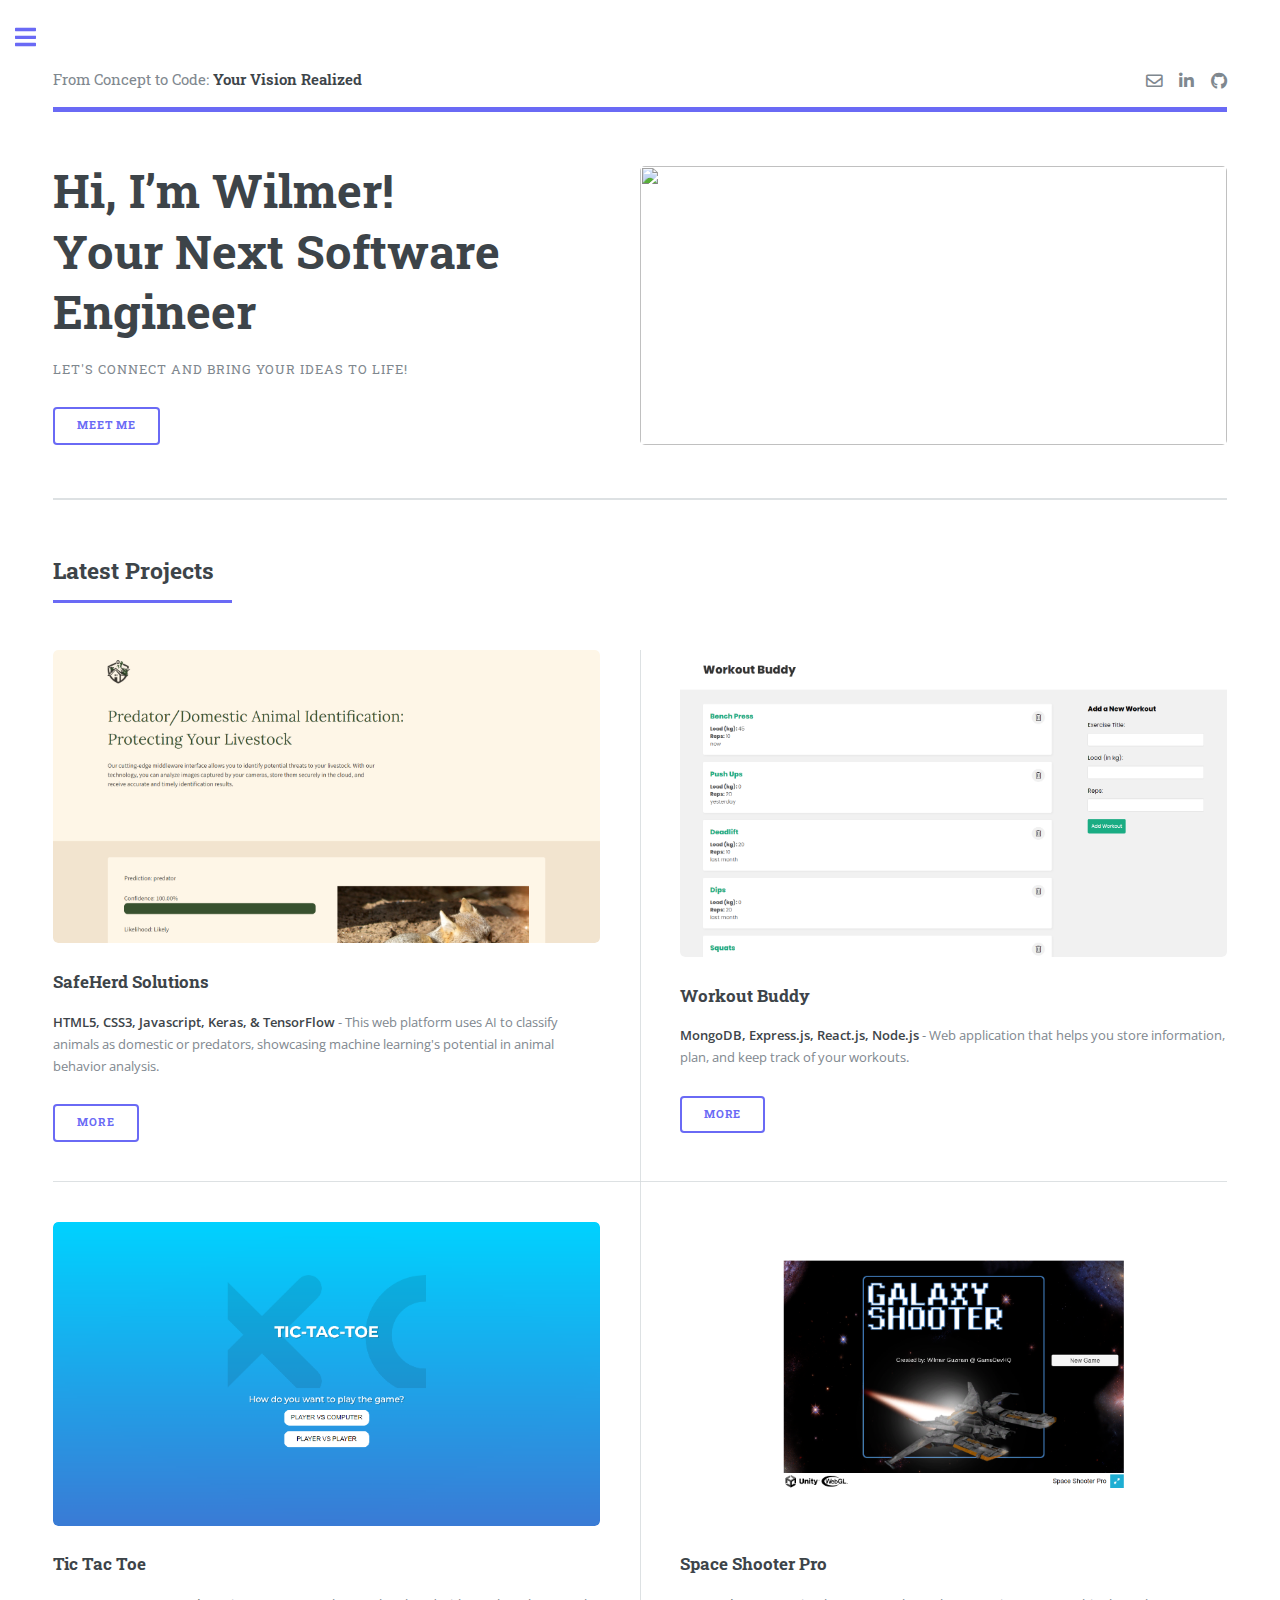
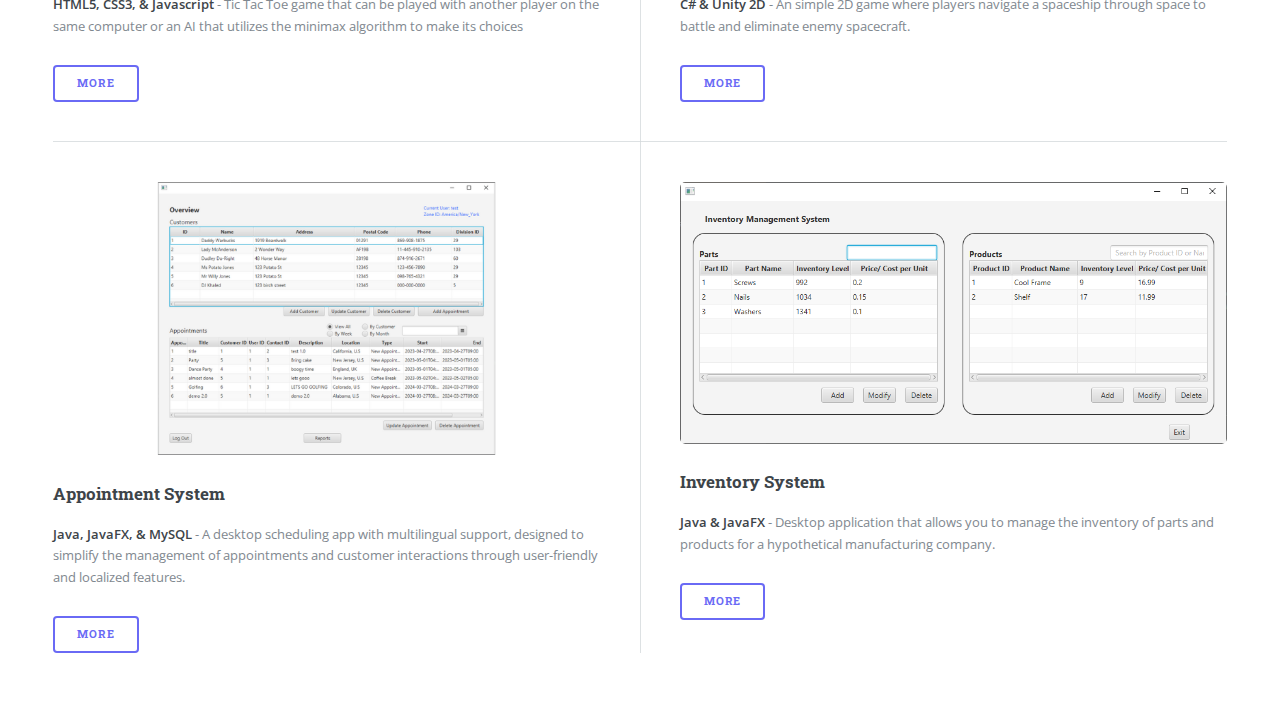
==== commit 092904a1: "updated project descriptions" ====
--- a/index.html
+++ b/index.html
@@ -82,7 +82,8 @@
                 /></a>
                 <h3>SafeHerd Solutions</h3>
                 <p>
-                  This web platform uses AI to classify animals as domestic or
+                  <strong>HTML5, CSS3, Javascript, Keras, & TensorFlow </strong>
+                  - This web platform uses AI to classify animals as domestic or
                   predators, showcasing machine learning's potential in animal
                   behavior analysis.
                 </p>
--- a/assets/css/main.css
+++ b/assets/css/main.css
@@ -1256,10 +1256,10 @@
 
 .project-container > a {
   font-size: 1.5em;
-  text-align: center;
 }
 
 .project-container > p {
+  font-size: 1.2em;
   margin-top: 1.5em;
 }
 
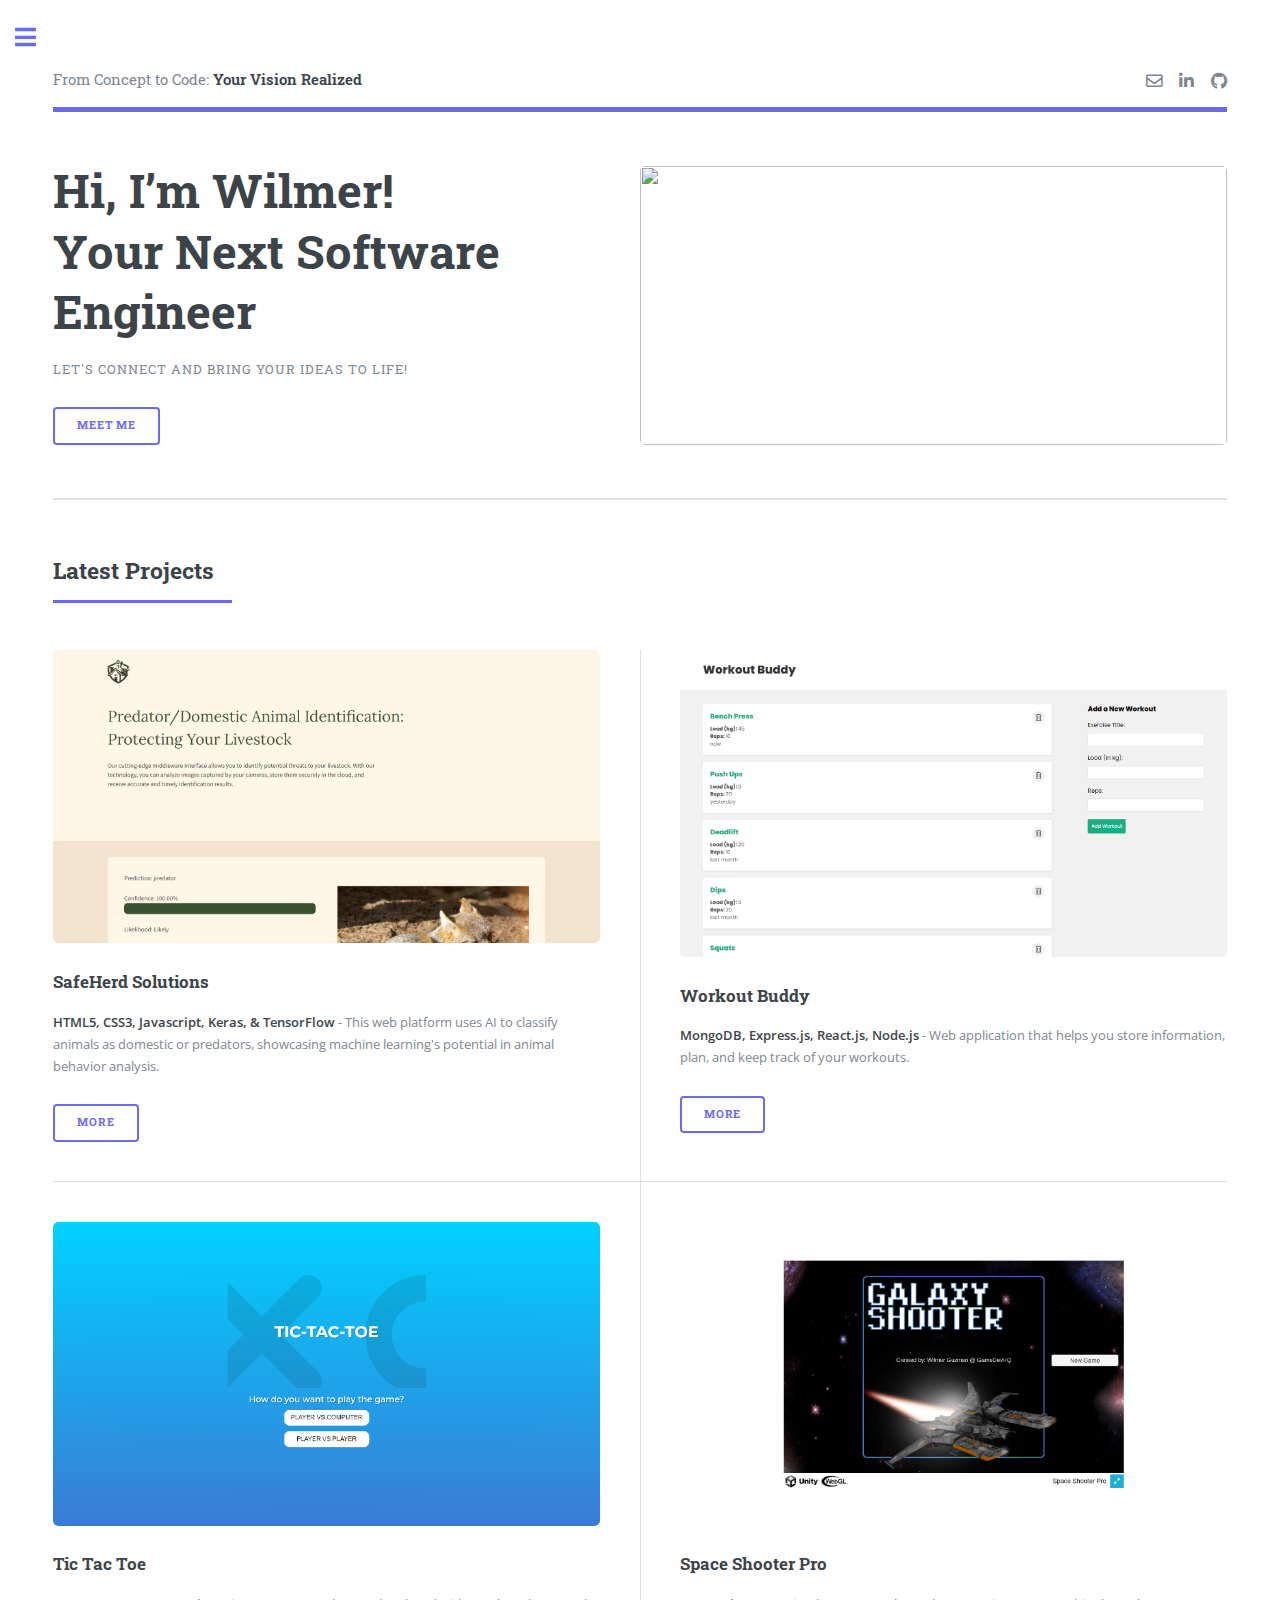
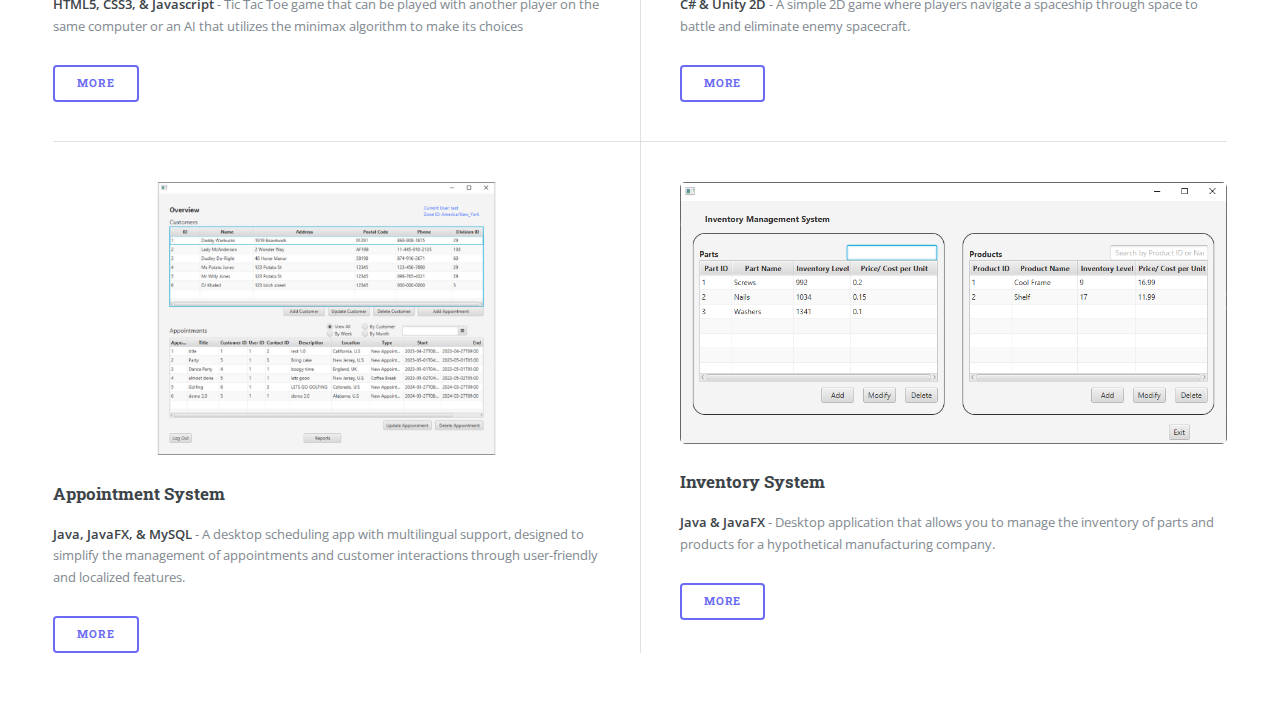
==== commit c3cb813c: "Changed typo" ====
--- a/index.html
+++ b/index.html
@@ -137,7 +137,7 @@
                 <h3>Space Shooter Pro</h3>
                 <p>
                   <strong>C# & Unity 2D </strong>
-                  - An simple 2D game where players navigate a spaceship through
+                  - A simple 2D game where players navigate a spaceship through
                   space to battle and eliminate enemy spacecraft.
                 </p>
                 <ul class="actions">
@@ -220,12 +220,12 @@
                 <a
                   href="https://www.linkedin.com/in/wilmerguzman/"
                   target="_blank"
-                  >Codebywill.com/linkedin</a
+                  >Codebywil.com/linkedin</a
                 >
               </li>
               <li class="icon brands solid fa-github">
                 <a href="https://github.com/Wilmer856" target="_blank"
-                  >Codebywill.com/github</a
+                  >Codebywil.com/github</a
                 >
               </li>
             </ul>
@@ -233,7 +233,7 @@
 
           <!-- Footer -->
           <footer id="footer">
-            <p class="copyright">&copy; Codebywill. All rights reserved.</p>
+            <p class="copyright">&copy; Codebywil. All rights reserved.</p>
           </footer>
         </div>
       </div>
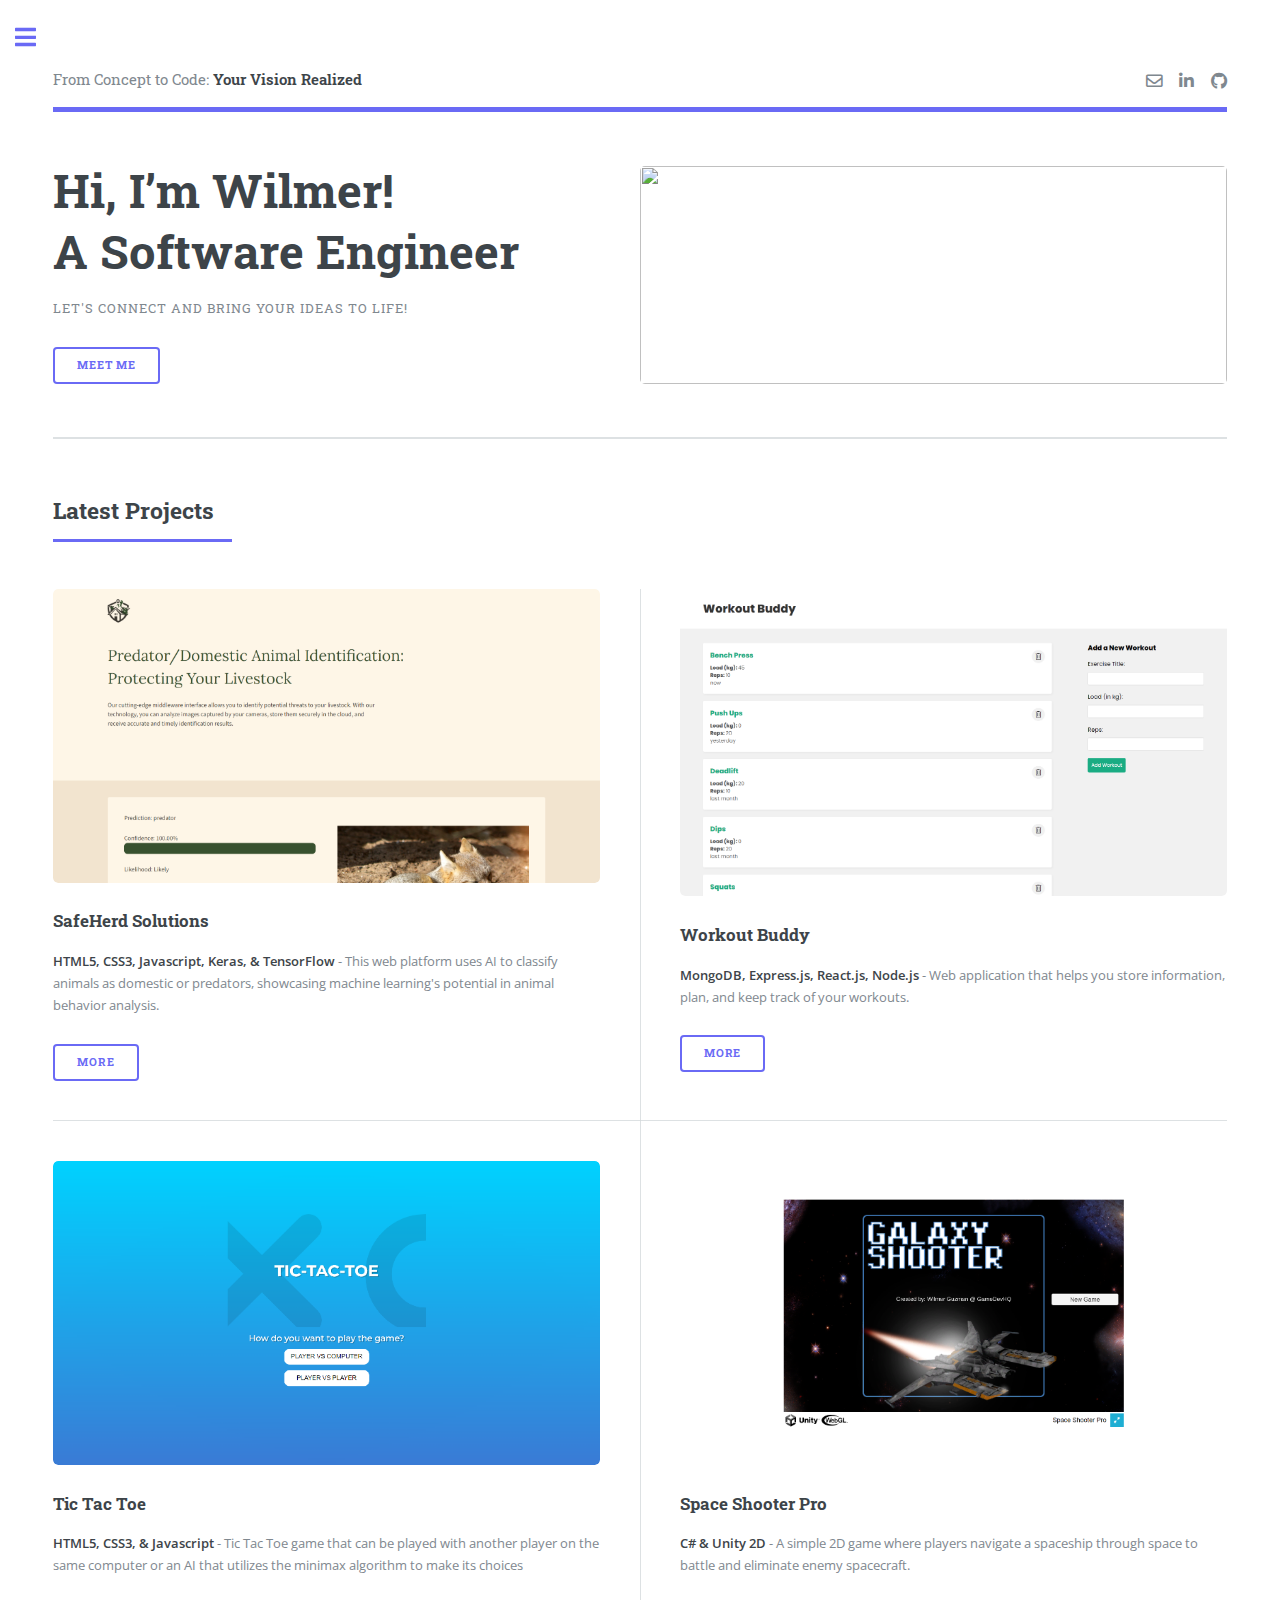
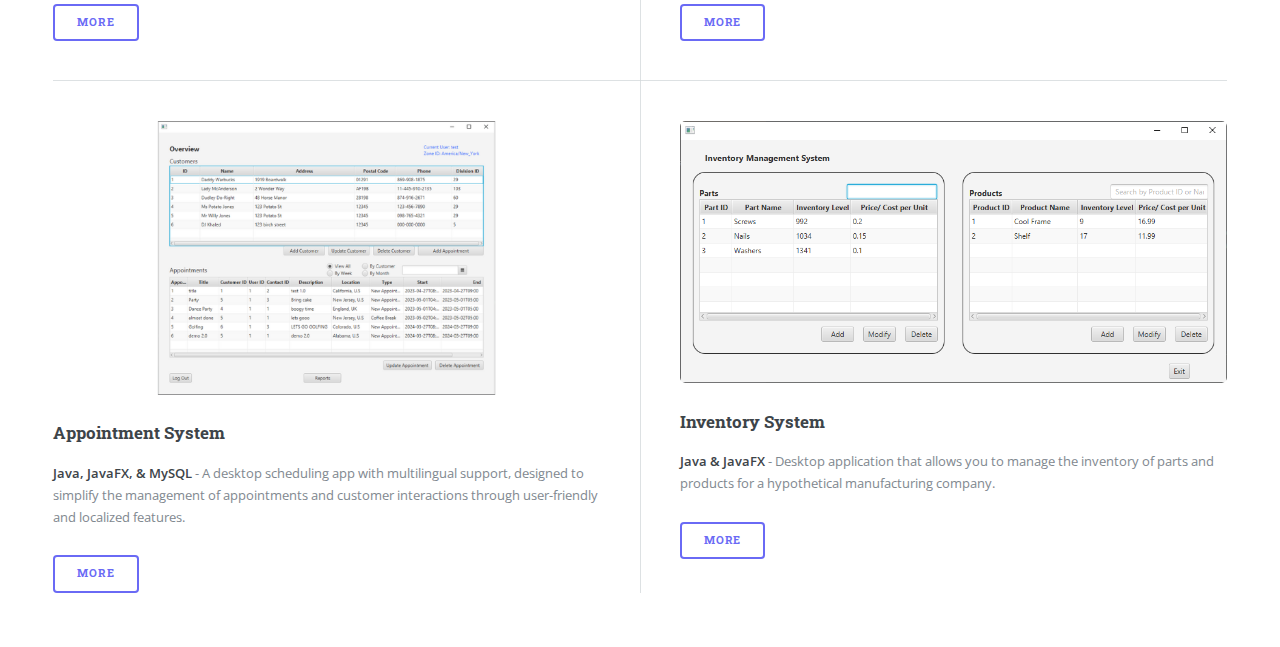
==== commit 3a4df8c0: "Changed heading" ====
--- a/index.html
+++ b/index.html
@@ -54,7 +54,7 @@
               <header>
                 <h1>
                   Hi, I’m Wilmer!<br />
-                  Your Next Software Engineer
+                  A Software Engineer
                 </h1>
                 <p>Let's connect and bring your ideas to life!</p>
               </header>
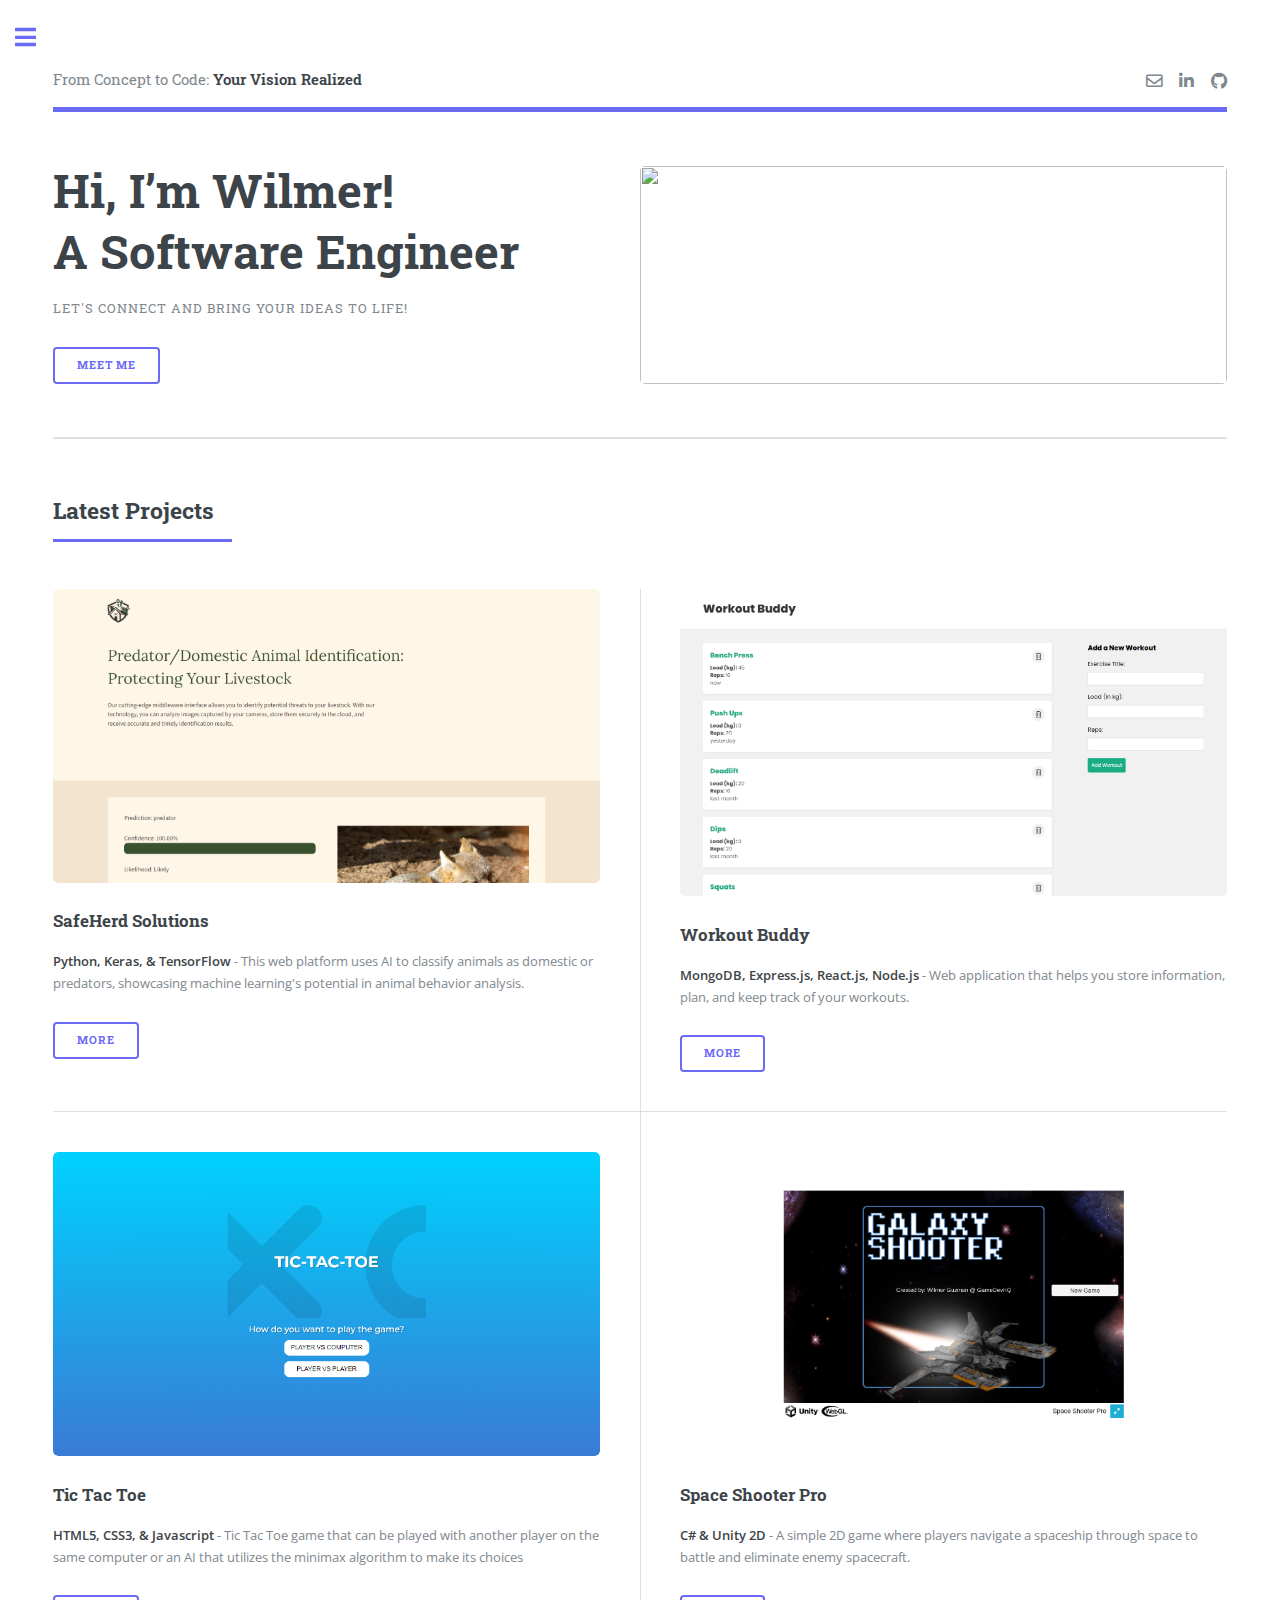
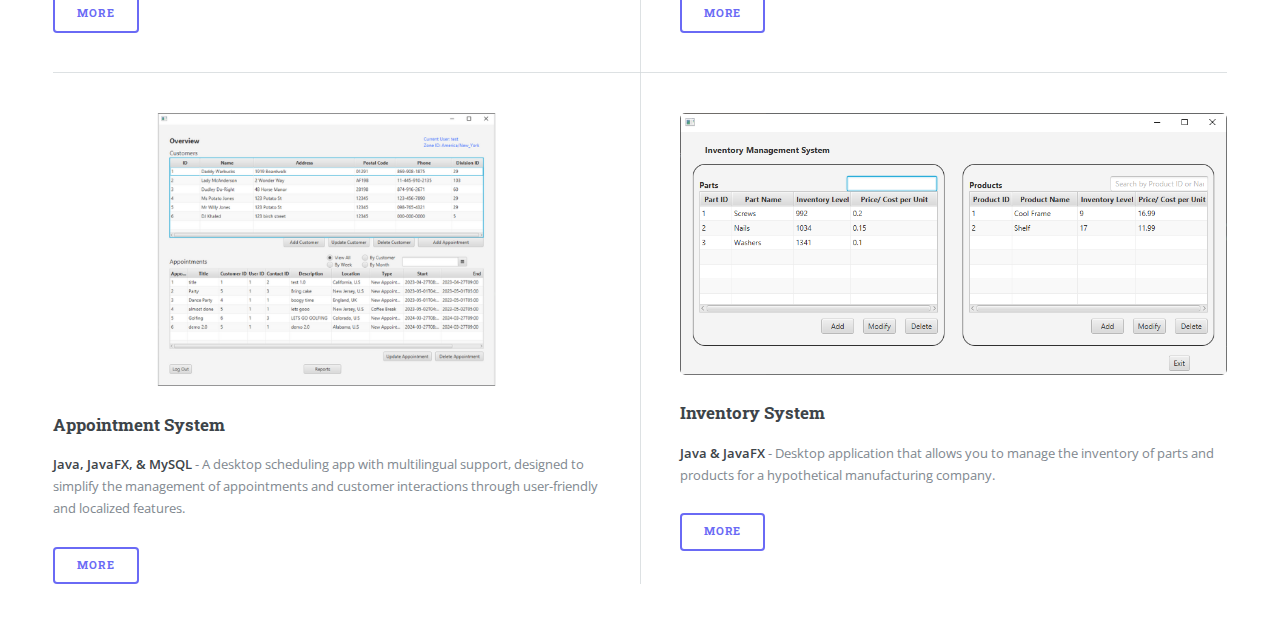
==== commit 015d35ce: "Removed messed up links and added smooth scrolling." ====
--- a/index.html
+++ b/index.html
@@ -82,7 +82,7 @@
                 /></a>
                 <h3>SafeHerd Solutions</h3>
                 <p>
-                  <strong>HTML5, CSS3, Javascript, Keras, & TensorFlow </strong>
+                  <strong>Python, Keras, & TensorFlow </strong>
                   - This web platform uses AI to classify animals as domestic or
                   predators, showcasing machine learning's potential in animal
                   behavior analysis.
--- a/assets/css/main.css
+++ b/assets/css/main.css
@@ -1,10 +1,10 @@
 @import url(fontawesome-all.min.css);
 @import url("https://fonts.googleapis.com/css?family=Open+Sans:400,600,400italic,600italic|Roboto+Slab:400,700");
-/*
-	Editorial by HTML5 UP
-	html5up.net | @ajlkn
-	Free for personal and commercial use under the CCA 3.0 license (html5up.net/license)
-*/
+
+html {
+  scroll-behavior: smooth;
+}
+
 html, body, div, span, applet, object,
 iframe, h1, h2, h3, h4, h5, h6, p, blockquote,
 pre, a, abbr, acronym, address, big, cite,
